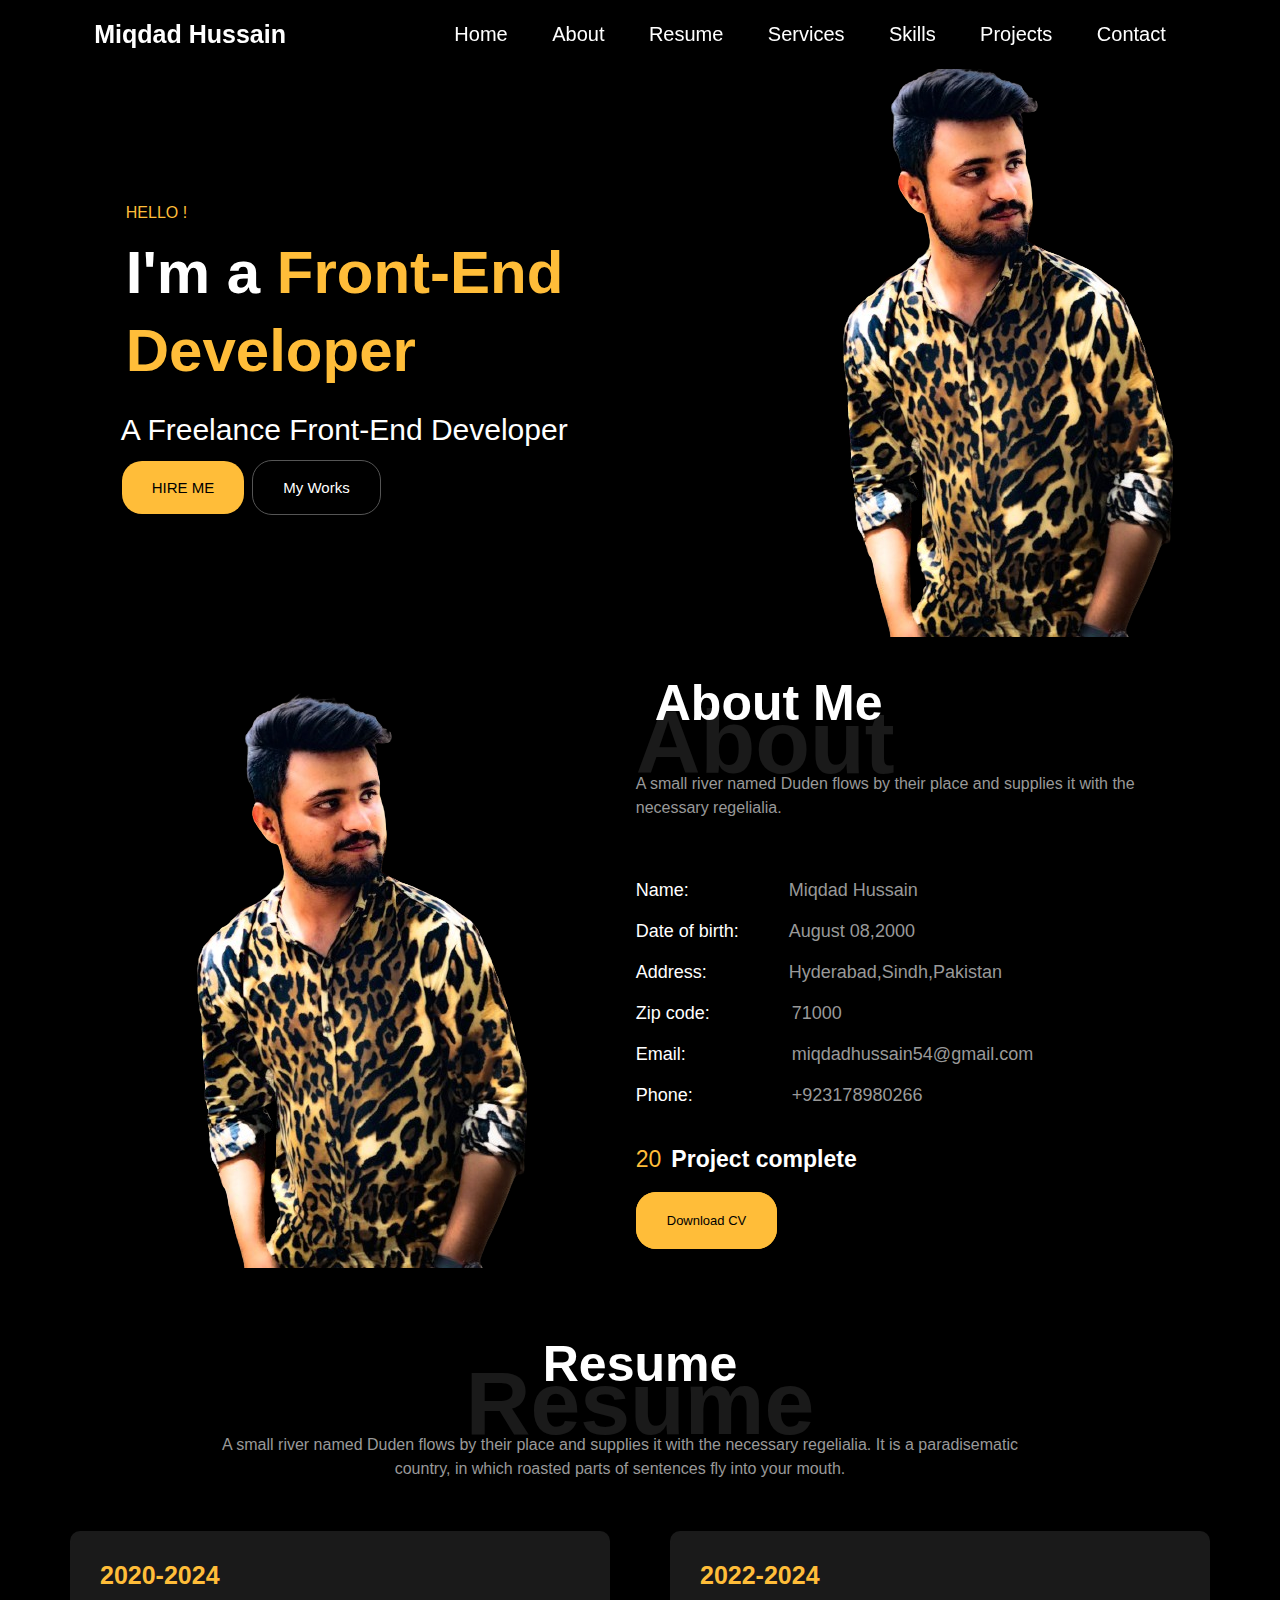
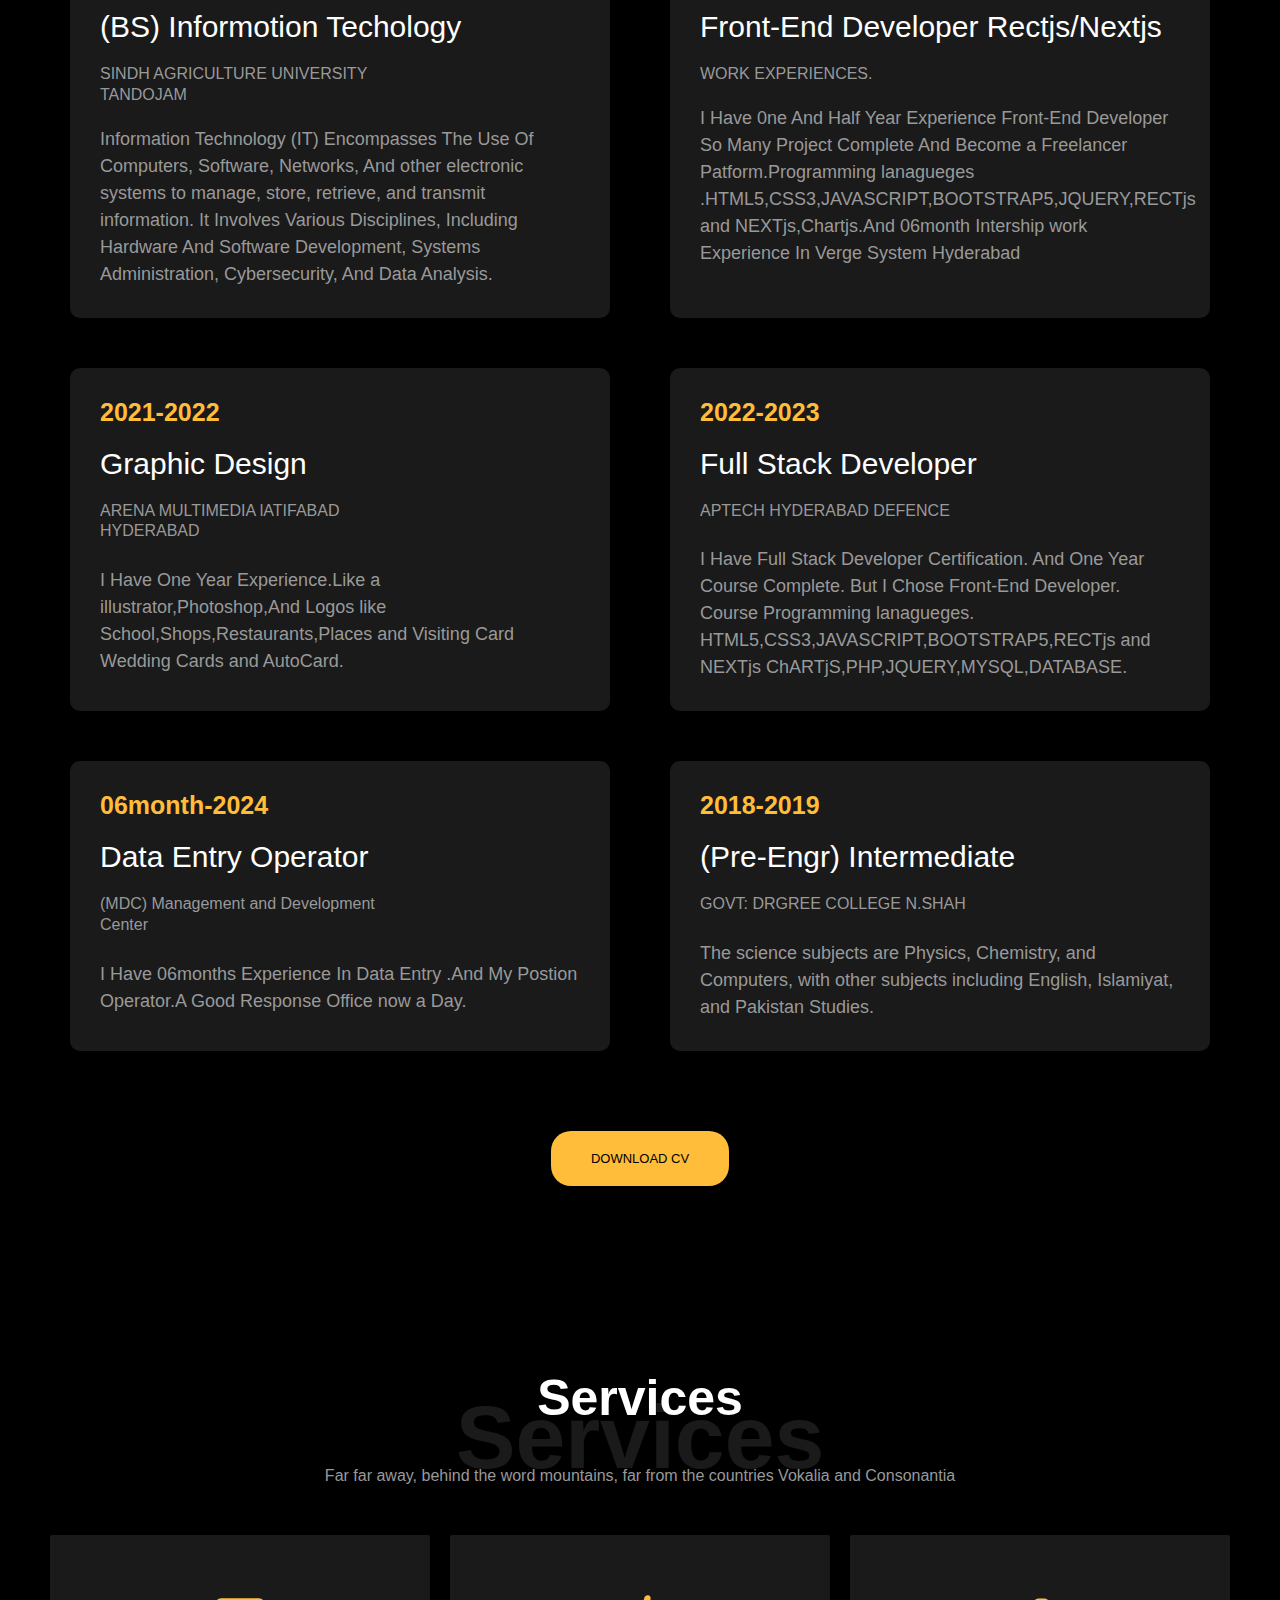
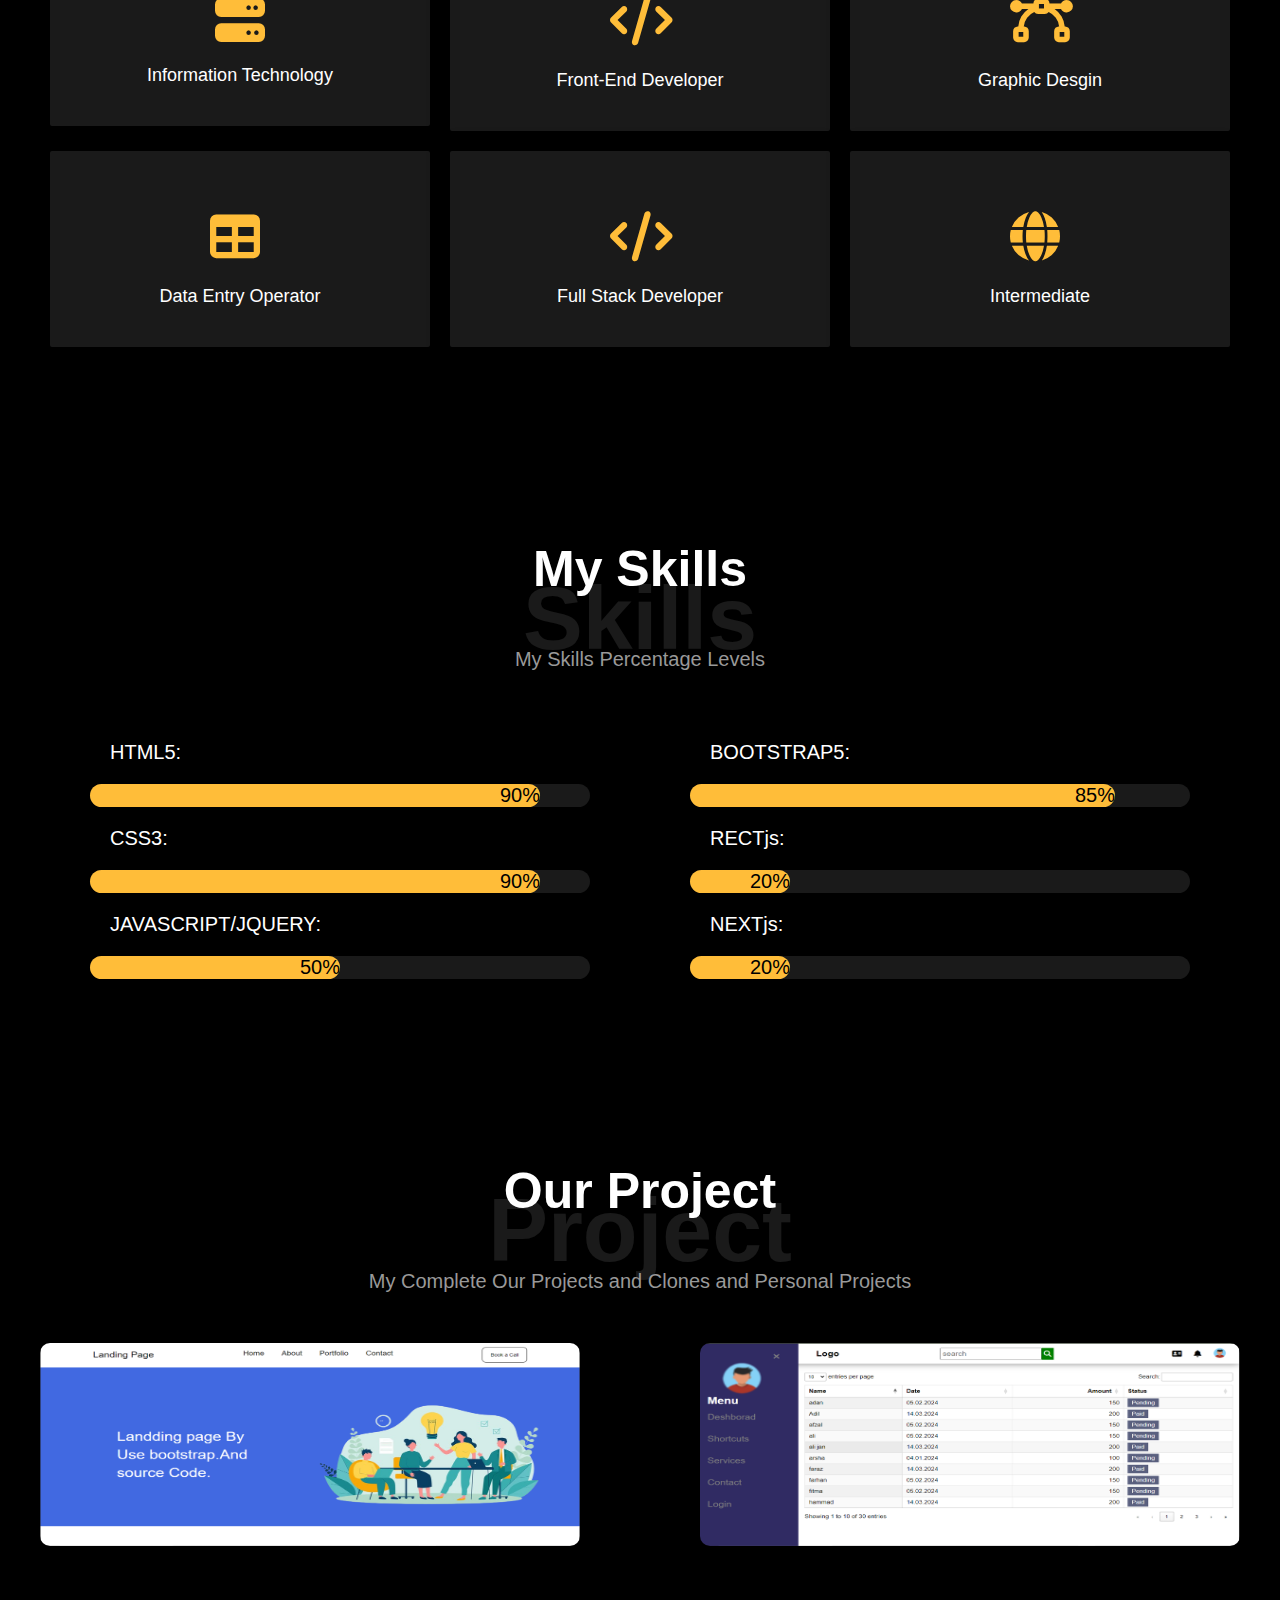
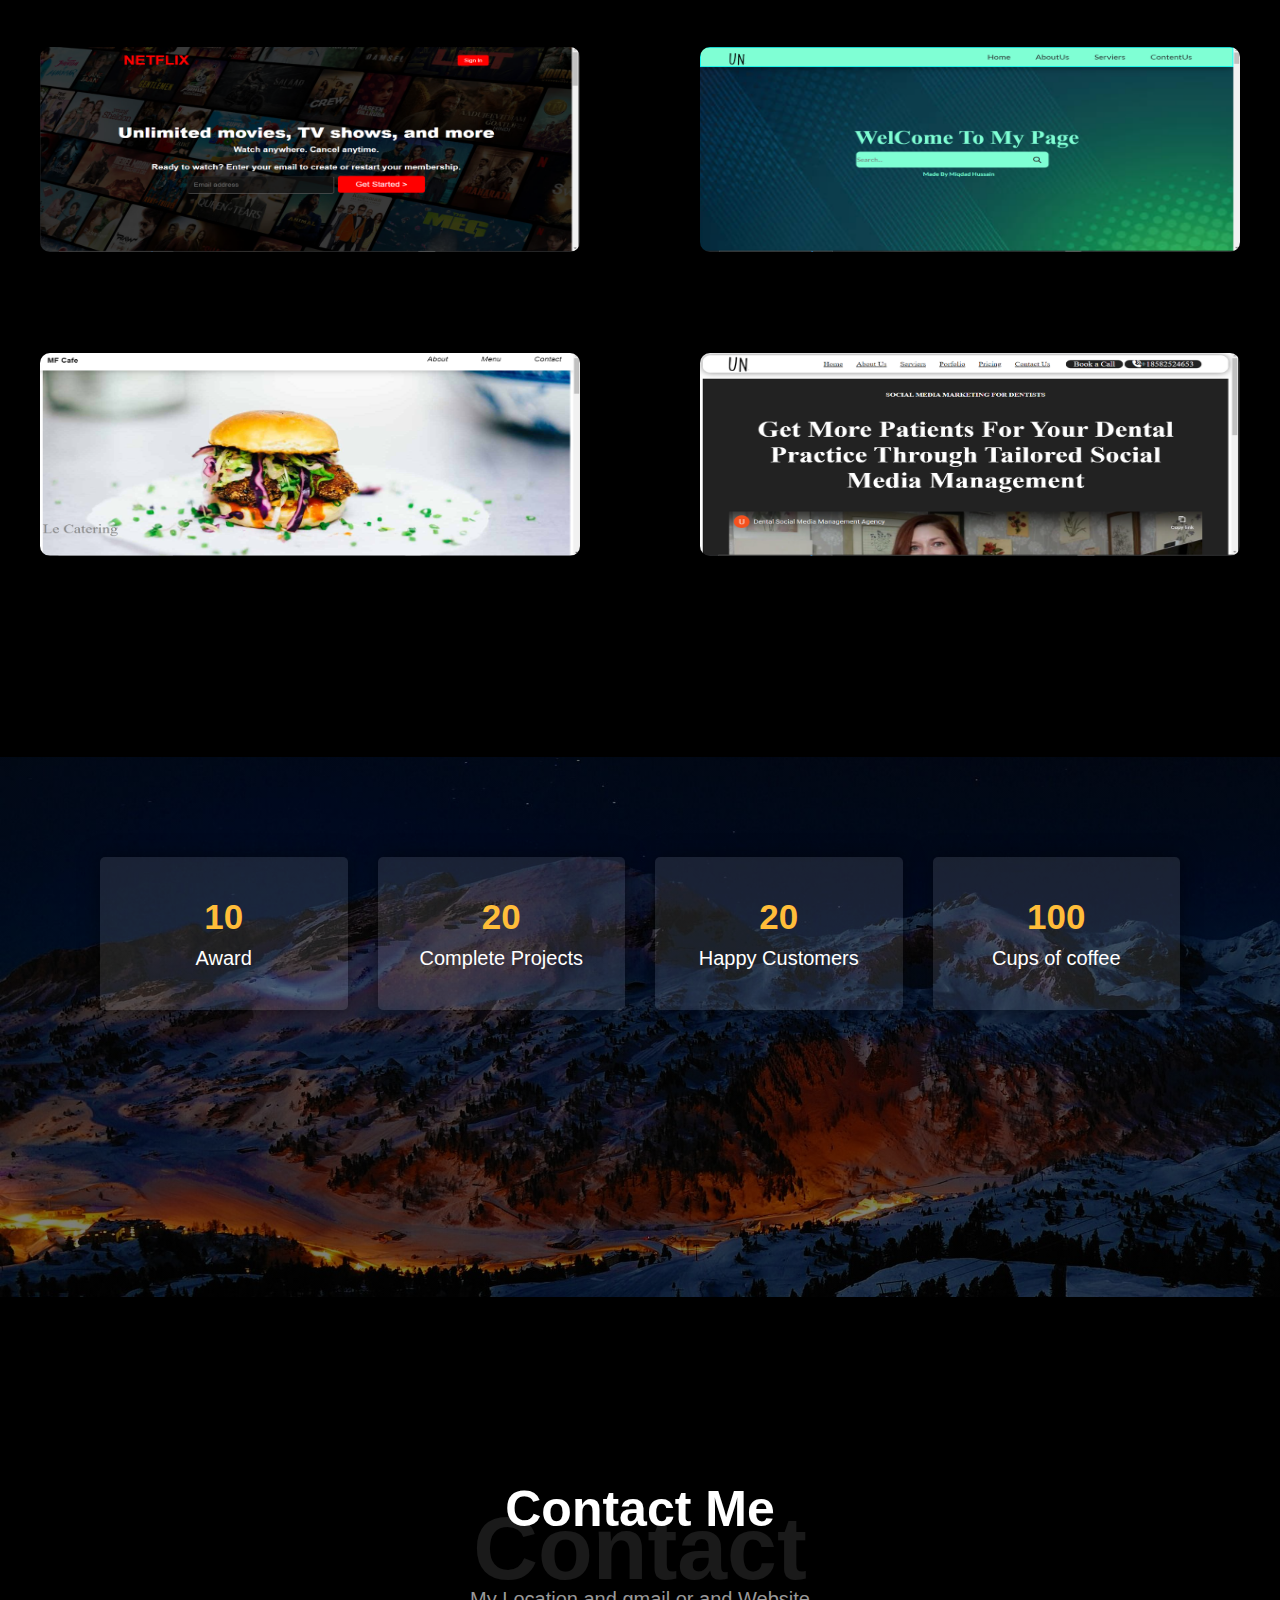
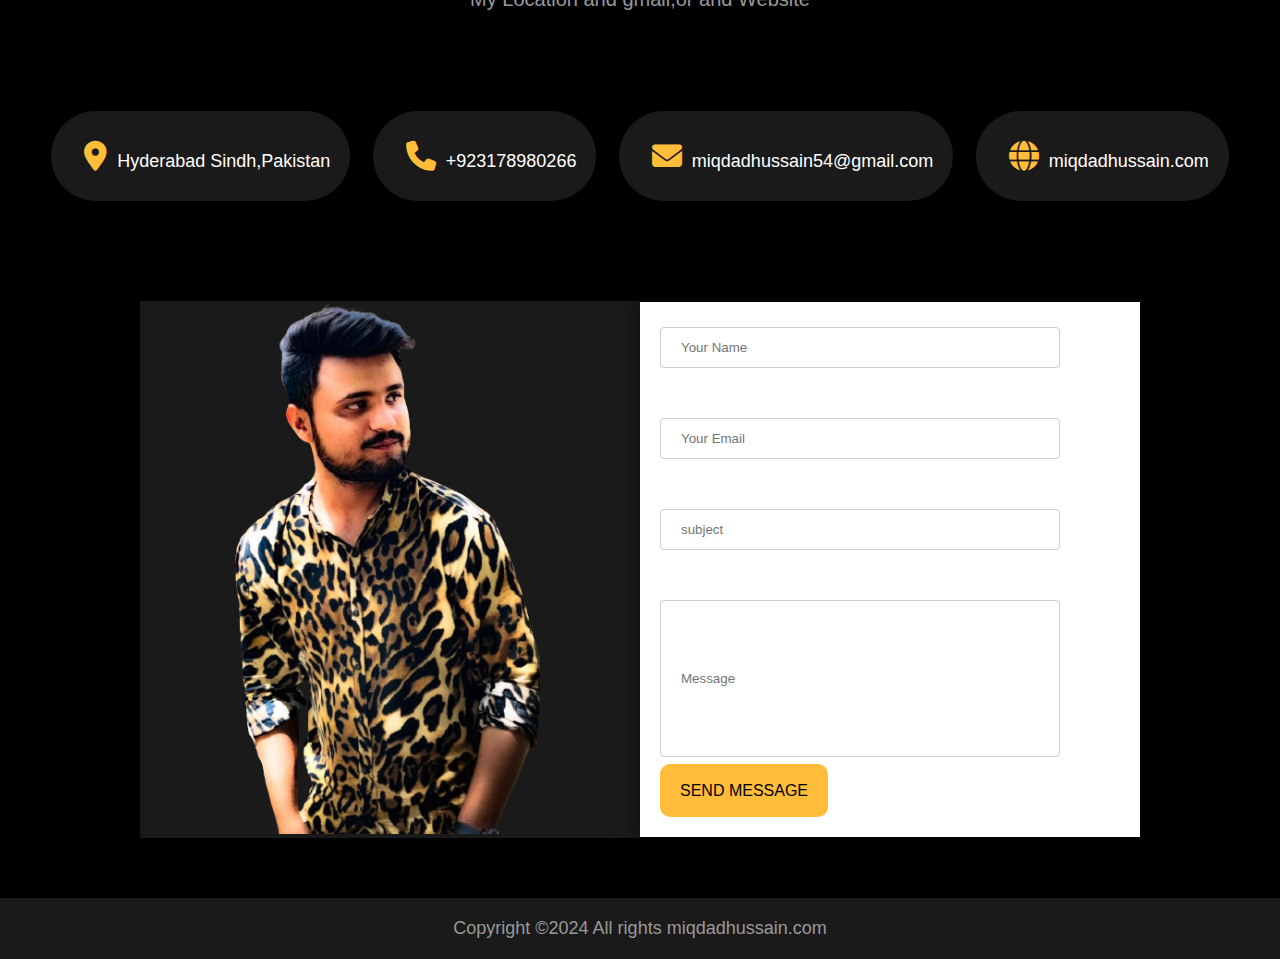
==== index.html @ 71ba3a06 "first commit" ====
<!DOCTYPE html>
<html lang="en">

<head>
    <meta charset="UTF-8">
    <meta name="viewport" content="width=device-width, initial-scale=1.0">
    <title>Portfolio</title>
    <link rel="stylesheet" href="./assets/css/style.css">
    <link rel="stylesheet" href="https://cdnjs.cloudflare.com/ajax/libs/font-awesome/6.6.0/css/all.min.css">
</head>

<body>
    <div class="wapper">
        <div class="header">
            <div class="container">
                <div class="main-navbar">
                    <div class="name-heading">
                        <a href="#homepage">Miqdad Hussain</a>
                    </div>
                    <div class="navbar">
                        <ul>
                            <a href="#Home">Home</a>
                            <a href="about.html">About</a>
                            <a href="#Resume">Resume</a>
                            <a href="#Services">Services</a>
                            <a href="#Skills">Skills</a>
                            <a href="#Projects">Projects</a>
                            <!-- <a href="#My Blog">My Blog</a> -->
                            <a href="#Contact">Contact</a>
                        </ul>
                    </div>
                </div>
                <div class="main-body">
                    <div class="body-text">
                        <h6>HELLO !</h6>
                        <div class="body-text-one">
                            <h6>I'm a
                                <span>Front-End Developer</span>
                            </h6>
                            <br>
                            <p>A Freelance Front-End Developer</p>
                        </div>
                        <div class="mini-main">
                            <div class="button-body">
                                <a href="#hire me">HIRE ME</a>
                            </div>
                            <div class="button-body-one">
                                <a href="#my works">My Works</a>
                            </div>
                        </div>
                    </div>
                    <div class="body-image">
                        <img src="./assets/image/IMG-20220510-WA0015-removebg-preview.png">
                    </div>
                </div>
            </div>
        </div>
        <div class="head-up">
            <div class="down">
                <div class="container">
                    <div class="main-down">
                        <div class="iamge-data">
                            <img src="./assets/image/IMG-20220510-WA0015-removebg-preview.png">
                        </div>
                        <div class="heading-down">
                            <h1>About</h1>
                            <h2 class="h2">About Me</h2>
                            <div class="paragh">
                                <p>A small river named Duden flows by their place and supplies it with the necessary
                                    regelialia.</p>
                            </div>
                            <div class="main-personal">
                                <div class="data1">
                                    <p>Name:</p>
                                </div>
                                <div class="text1">
                                    <p>Miqdad Hussain</p>
                                </div>
                            </div>
                            <div class="main-personal2">
                                <div class="data1">
                                    <p>Date of birth:</p>
                                </div>
                                <div class="text1">
                                    <p>August 08,2000</p>
                                </div>
                            </div>
                            <div class="main-personal3">
                                <div class="data1">
                                    <p>Address:</p>
                                </div>
                                <div class="text1">
                                    <p>Hyderabad,Sindh,Pakistan</p>
                                </div>
                            </div>
                            <div class="main-personal4">
                                <div class="data1">
                                    <p>Zip code:</p>
                                </div>
                                <div class="text1">
                                    <p>71000</p>
                                </div>
                            </div>
                            <div class="main-personal5">
                                <div class="data1">
                                    <p>Email:</p>
                                </div>
                                <div class="text1">
                                    <p>miqdadhussain54@gmail.com</p>
                                </div>
                            </div>
                            <div class="main-personal6">
                                <div class="data1">
                                    <p>Phone:</p>
                                </div>
                                <div class="text1">
                                    <p>+923178980266</p>
                                </div>
                            </div>
                            <div class="project-num">
                                <span data-number="20">20</span>
                                <h5>Project complete</h5>
                            </div>
                            <div class="button-cv">
                                <a href="mycv.html">Download CV</a>
                            </div>
                        </div>
                    </div>
                </div>
            </div>
        </div>
        <div class="resume">
            <div class="container">
                <div class="heading-resume">
                    <h1>Resume</h1>
                    <h2 class="hh2">Resume</h2>
                </div>
                <div class="paragh-resume">
                    <p>A small river named Duden flows by their place and supplies it with the necessary regelialia. It
                        is a paradisematic country, in which roasted parts of sentences fly into your mouth.</p>
                </div>
                <div class="main-resume">
                    <div class="card-resume">
                        <div class="card-heading">
                            <h3>2020-2024</h3>
                        </div>
                        <div class="card-text">
                            <h2>(BS) Informotion Techology</h2>
                        </div>
                        <div class="card-name">
                            <p>SINDH AGRICULTURE UNIVERSITY TANDOJAM</p>
                        </div>
                        <div class="card-paragh">
                            <p>Information Technology (IT) Encompasses The Use Of Computers, Software, Networks, And
                                other electronic systems to manage, store, retrieve, and transmit information. It
                                Involves Various Disciplines, Including Hardware And Software Development, Systems
                                Administration, Cybersecurity, And Data Analysis.</p>
                        </div>
                    </div>
                    <div class="card-resume">
                        <div class="card-heading-two">
                            <h3>2022-2024</h3>
                        </div>
                        <div class="card-text">
                            <h2>Front-End Developer Rectjs/Nextjs</h2>
                        </div>
                        <div class="card-name">
                            <p>WORK EXPERIENCES.</p>
                        </div>
                        <div class="card-paragh">
                            <p>I Have 0ne And Half Year Experience Front-End Developer So Many Project
                                Complete And Become a Freelancer Patform.Programming lanagueges
                                .HTML5,CSS3,JAVASCRIPT,BOOTSTRAP5,JQUERY,RECTjs
                                and NEXTjs,Chartjs.And 06month Intership work Experience In Verge System Hyderabad
                            </p>
                        </div>
                    </div>
                </div>
                <div class="main-resume-two">
                    <div class="card-resume-two">
                        <div class="card-heading-two">
                            <h3>2021-2022</h3>
                        </div>
                        <div class="card-text-two">
                            <h2>Graphic Design</h2>
                        </div>
                        <div class="card-name-two">
                            <p>ARENA MULTIMEDIA lATIFABAD HYDERABAD</p>
                        </div>
                        <div class="card-paragh-two">
                            <p>I Have One Year Experience.Like a illustrator,Photoshop,And
                                Logos like School,Shops,Restaurants,Places and Visiting Card
                                Wedding Cards and AutoCard. </p>
                        </div>
                    </div>
                    <div class="card-resume-two">
                        <div class="card-heading-two">
                            <h3>2022-2023</h3>
                        </div>
                        <div class="card-text-two">
                            <h2>Full Stack Developer</h2>
                        </div>
                        <div class="card-name-two">
                            <p>APTECH HYDERABAD DEFENCE</p>
                        </div>
                        <div class="card-paragh-two">
                            <p>I Have Full Stack Developer Certification. And One Year Course Complete.
                                But I Chose Front-End Developer. Course
                                Programming lanagueges.
                                HTML5,CSS3,JAVASCRIPT,BOOTSTRAP5,RECTjs
                                and NEXTjs ChARTjS,PHP,JQUERY,MYSQL,DATABASE.
                            </p>
                        </div>
                    </div>
                </div>
                <div class="main-resume-three">
                    <div class="card-resume-three">
                        <div class="card-heading-three">
                            <h3>06month-2024</h3>
                        </div>
                        <div class="card-text-three">
                            <h2>Data Entry Operator</h2>
                        </div>
                        <div class="card-name-three">
                            <p>(MDC) Management and Development Center</p>
                        </div>
                        <div class="card-paragh-three">
                            <p>I Have 06months Experience In Data Entry .And My Postion
                                Operator.A Good Response Office now a Day. </p>
                        </div>
                    </div>
                    <div class="card-resume-three">
                        <div class="card-heading-three">
                            <h3>2018-2019</h3>
                        </div>
                        <div class="card-text-three">
                            <h2>(Pre-Engr) Intermediate</h2>
                        </div>
                        <div class="card-name-three">
                            <p>GOVT: DRGREE COLLEGE N.SHAH</p>
                        </div>
                        <div class="card-paragh-three">
                            <p>The science subjects are Physics, Chemistry, and Computers, with other subjects
                                including English, Islamiyat, and Pakistan Studies.
                            </p>
                        </div>
                    </div>
                </div>
                <div class="button-resume">
                    <a href="mycv.html">DOWNLOAD CV</a>
                </div>
            </div>
        </div>
        <div class="Services">
            <div class="container">
                <div class="heading-services">
                    <h1>Services</h1>
                    <h2 class="ss2">Services</h2>
                </div>
                <div class="paragh-services">
                    <p>Far far away, behind the word mountains, far from the countries Vokalia and Consonantia</p>
                </div>
                <div class="main-services">
                    <div class="card-sevices">
                        <div class="card-heading-servicse">
                            <i class="fa-solid fa-server"></i>
                            <h4>Information Technology</h4>
                            <!-- <i class="fa-solid fa-window-minimize"></i> -->
                        </div>
                    </div>
                    <div class="card-services-two">
                        <div class="card-heading-services-two">
                            <i class="fa-solid fa-code"></i>
                            <h4>Front-End Developer</h4>
                        </div>
                    </div>
                    <div class="card-services-three">
                        <div class="card-heading-services-three">
                            <i class="fa-solid fa-bezier-curve"></i>
                            <h4>Graphic Desgin</h4>
                        </div>
                    </div>
                </div>
                <div class="main-services-two">
                    <div class="card-sevices-four">
                        <div class="card-heading-servicse-four">
                            <i class="fa-solid fa-table"></i>
                            <h4>Data Entry Operator </h4>
                            <!-- <i class="fa-solid fa-window-minimize"></i> -->
                        </div>
                    </div>
                    <div class="card-services-five">
                        <div class="card-heading-services-five">
                            <i class="fa-solid fa-code"></i>
                            <h4>Full Stack Developer</h4>
                        </div>
                    </div>
                    <div class="card-services-six">
                        <div class="card-heading-services-six">
                            <i class="fa-solid fa-globe"></i>
                            <h4>Intermediate</h4>
                        </div>
                    </div>
                </div>
            </div>
        </div>
        <div class="skills">
            <div class="container">
                <div class="heading-skills">
                    <h1>Skills</h1>
                    <h2 class="kk2">My Skills</h2>
                </div>
                <div class="paragh-skills">
                    <p>My Skills Percentage Levels </p>
                </div>
                <div class="main-skills">
                    <div class="level">
                        <p>HTML5:</p>
                        <div class="Percentage">
                            <div class="skill html">90%</div>
                        </div>
                        <p>CSS3:</p>
                        <div class="Percentage">
                            <div class="skill css3">90%</div>
                        </div>
                        <p>JAVASCRIPT/JQUERY:</p>
                        <div class="Percentage">
                            <div class="skill javascript">50%</div>
                        </div>
                    </div>
                    <div class="level-one">
                        <p>BOOTSTRAP5:</p>
                        <div class="Percentage">
                            <div class="skill bootstraps5">85%</div>
                        </div>
                        <p>RECTjs:</p>
                        <div class="Percentage">
                            <div class="skill rectjs">20%</div>
                        </div>
                        <p>NEXTjs:</p>
                        <div class="Percentage">
                            <div class="skill nextjs">20%</div>
                        </div>
                    </div>
                </div>
            </div>
        </div>
        <div class="our-project">
            <div class="container">
                <div class="heading-project">
                    <h1>Project</h1>
                    <h4 class="pp2">Our Project</h4>
                </div>
                <div class="paragh-project">
                    <p>My Complete Our Projects and Clones and Personal Projects</p>
                </div>
                <div class="main-project">
                    <div class="image-project">
                        <img src="./assets/image/Project1.PNG" alt="Avatar" class="image">
                        <div class="overlay">
                            <div class="text">Landing Page </div>
                        </div>
                    </div>
                    <div class="image-project">
                        <img src="./assets/image/project2.PNG" alt="Avatar" class="image">
                        <div class="overlay">
                            <div class="text">Business Dashboard</div>
                        </div>
                    </div>
                </div>
                <div class="main-project">
                    <div class="image-project">
                        <img src="./assets/image/project3.PNG" alt="Avatar" class="image">
                        <div class="overlay">
                            <div class="text">Netflix Clone</div>
                        </div>
                    </div>
                    <div class="image-project">
                        <img src="./assets/image/project4.PNG" alt="Avatar" class="image">
                        <div class="overlay">
                            <div class="text">Hospital Website</div>
                        </div>
                    </div>
                </div>
                <div class="main-project">
                    <div class="image-project">
                        <img src="./assets/image/project5.PNG" alt="Avatar" class="image">
                        <div class="overlay">
                            <div class="text">Restaurants Website</div>
                        </div>
                    </div>
                    <div class="image-project">
                        <img src="./assets/image/project6.PNG" alt="Avatar" class="image">
                        <div class="overlay">
                            <div class="text">Header Website</div>
                        </div>
                    </div>
                </div>
            </div>
            <div class="image-cover">
                <div class="main-card-project">
                    <div class="card-project-size">
                        <div class="heading-card-project">
                            <h2>10</h2>
                        </div>
                        <div class="text-card-project">
                            <p>Award</p>
                        </div>
                    </div>
                    <div class="card-project-size">
                        <div class="heading-card-project">
                            <h2>20</h2>
                        </div>
                        <div class="text-card-project">
                            <p>Complete Projects</p>
                        </div>
                    </div>
                    <div class="card-project-size">
                        <div class="heading-card-project">
                            <h2>20</h2>
                        </div>
                        <div class="text-card-project">
                            <p>Happy Customers</p>
                        </div>
                    </div>
                    <div class="card-project-size">
                        <div class="heading-card-project">
                            <h2>100</h2>
                        </div>
                        <div class="text-card-project">
                            <p>Cups of coffee</p>
                        </div>
                    </div>
                </div>
            </div>
        </div>
        <div class="contact">
            <div class="container">
                <div class="heading-contact">
                    <h1>Contact</h1>
                    <h4 class="cc2">Contact Me</h4>
                </div>
                <div class="paragh-contact">
                    <p>My Location and gmail,or and Website</p>
                </div>
                <div class="main-contact">
                    <div class="boll-contact">
                        <p><i class="fa-solid fa-location-dot"></i>Hyderabad Sindh,Pakistan</p>
                    </div>
                    <div class="boll-contact">
                        <p><i class="fa-solid fa-phone"></i>+923178980266</p>
                    </div>
                    <div class="boll-contact">
                        <p><i class="fa-solid fa-envelope"></i>miqdadhussain54@gmail.com</p>
                    </div>
                    <div class="boll-contact">
                        <p><i class="fa-solid fa-globe"></i>miqdadhussain.com</p>
                    </div>
                </div>
                <div class="main-message">
                    <div class="contact-message">
                        <div class="image-message">
                            <img src="./assets/image/IMG-20220510-WA0015-removebg-preview.png">
                        </div>
                    </div>
                    <div class="contact-massage-white">
                        <form>
                            <label for=""></label>
                            <input type="text" name="Your Name" placeholder="Your Name">
                            <label for=""></label>
                            <input type="text" name="Your Email" placeholder="Your Email">
                            <label for=""></label>
                            <input type="text" name="subject" placeholder="subject">
                            <label for=""></label>
                            <input type="message" name="Message" placeholder="Message">
                            <a href="#">SEND MESSAGE</a>
                        </form>
                    </div>
                </div>
            </div>
        </div>
        <div class="footer">
            <p>Copyright ©2024 All rights miqdadhussain.com</p>
        </div>
    </div>
    <script src="./assets/js/index.js"></script>
</body>
</html>
---- assets/css/style.css ----
*{
    padding: 0;
    margin: 0;
    font-family: "Poppins", Arial, sans-serif;
}
html {
    scroll-behavior: smooth;
  }
body{
    background: #000;
}
.container{
    max-width: 1200px;
    margin: 0 auto;
}
.header{
    box-shadow: 0 0 20px rgba(0, 0, 0, 0.5); 
}
.name-heading a{
   color: #fff;
   font-weight: 900;
   font-size: 25px;
   text-decoration: none;
}
.main-navbar{
    display: flex;
    justify-content: space-around;
    align-items: center;
    padding: 20px;
    position: fixed;
    left: 0;
    right: 0;
    box-shadow: 0 0 20px rgba(0, 0, 0, 0.5); 
    background: #000;
    z-index: 999;
}
.navbar a{
    color: #fff;
    font-size: 20px;
    padding: 20px;
    text-decoration: none;
    transition: ease-in-out 0.4s;
    font-weight: 400;
}
.navbar a:hover:not(.active) {
    background-color: #ffbd39;
}
.active {
    background-color: #fff;
}
.main-body{
    display: flex;
    justify-content: space-around;
    align-items: center;
    padding-top: 60px;
}
.body-text h6{
    color: #ffbd39;
    font-weight: 300;
    font-size: 16px;
    padding-left: 19px;
}
.body-text-one{
    width: 500px;
    line-height: 1.3;
    padding-top: 12px;
}
.body-text-one h6{
    color: #fff;
    font-weight: 800;
    font-size: 60px;
}
.body-text-one span{
    color: #ffbd39;
    font-weight: 800;
    font-size: 60px; 
}
.body-text-one p{
    color: #fff;
    font-size: 30px;
    font-weight: 200;
    padding-left: 14px;
}
.mini-main{
    display: flex;
    gap: 8px;
    padding-top: 30px;
    padding-left: 15px;
}
.button-body a{
    color: #000;
    padding: 18px 30px;
    background: #ffbd39;
    border-radius: 20px;
    text-decoration: none;
    font-size: 15px;
    font-weight: 200;
}
.button-body-one a{
    color: #fff;
    padding: 18px 30px;
    border-radius: 20px;
    text-decoration: none;
    border: 1px solid #555;
    font-size: 15px;
    font-weight: 200;
}
       /* About */

.main-down{
    display: flex;
    justify-content: space-around;
    align-items: flex-start;
    padding-top: 50px;
    padding-right: 50px;
}
.heading-down h1{
    color: rgba(255, 255, 255, 0.1);
    font-weight: 900;
    font-size: 7vw;
}
.h2{
    margin-top: -120px;
    color: #fff;
    font-size: 50px;
    font-weight: 700;
    padding-left: 19px;
}
.paragh p{
    padding-top: 40px;
    color: #999999;
    width: 500px;
    line-height: 1.5;
    padding-bottom: 40px;
}
.main-personal{
    display: flex;
    align-items: center;
    padding-top:  20px;
    gap: 100px;  
}
.main-personal2{
    display: flex;
    gap: 50px;
    padding-top: 20px;
}
.main-personal3{
    display: flex;
    gap: 82px;
    padding-top: 20px;
}
.main-personal4{
    display: flex;
    gap: 82px;
    padding-top: 20px;
}
.main-personal5{
    display: flex;
    gap: 106px;
    padding-top: 20px;
}
.main-personal6{
    display: flex;
    gap: 99px;
    padding-top: 20px;
}
.data1 p{
    color: #fff;
    font-size: 18px;
}
.text1 p{
    color: #999999;
    font-size: 18px;
}
.project-num{
    display: flex;
    align-items: center;
    font-size: 23px;
    padding-top: 40px;
    gap: 10px;
}
.project-num span{
    color: #ffbd39;
}
.project-num h5{
    color: #fff;
    font-size: 23px;
}
.button-cv{
    padding-top: 40px;
    font-size: 13px;
}
.button-cv a{
   text-decoration: none;
   padding: 20px 30px;
   background: #ffbd39;
    border: 1px solid #ffbd39;
    color: #000000;
    border-radius: 20px;
}
.image-data img{
    width: 406px;
}
@media only screen and (max-width: 1200px) {

}
     /* Resume */

.main-resume{
    display: flex;
    justify-content: space-around;
    padding-top: 50px;
}
.heading-resume h1{
    color: rgba(255, 255, 255, 0.1);
    font-weight: 900;
    font-size: 7vw;
    text-align: center;
    padding-top: 80px;
}
.hh2{
    color: #fff;
    text-align: center;
    font-size: 50px;
    font-weight: 700;
    margin-top: -120px;
}
.paragh-resume p{
    color: #999999;
    padding-top: 40px;
    text-align: center;
    width: 800px;
    line-height: 1.5;
    padding-left: 180px;
}
.card-resume{
    box-shadow:  0 0 20px rgba(0, 0, 0, 0.5);
    background: rgba(255, 255, 255, 0.1);
    border-radius: 10px;
    width: 480px;
   padding: 30px;
}
.card-heading h3{
    color: #ffbd39;
    font-size: 25px;
    font-weight: 900;
}
.card-text h2{
    color: #fff;
    padding-top: 20px;
    font-size: 30px;
    font-weight: 400;
}
.card-name p{
    color: #999999;
    padding-top: 20px;
    font-weight: 200;
    width: 300px;
    line-height: 1.3;
}
.card-paragh p{
    color: #999999;
    padding-top: 20px;
    line-height: 1.5;
    font-size: 18px;
}
        /* Card-Two */

.main-resume-two{
    display: flex;
    justify-content: space-around;
    padding-top: 50px;
}
.card-resume-two{
    box-shadow:  0 0 20px rgba(0, 0, 0, 0.5);
    background: rgba(255, 255, 255, 0.1);
    border-radius: 10px;
    width: 480px;
   padding: 30px;
}
.card-heading-two h3{
    color: #ffbd39;
    font-size: 25px;
    font-weight: 900;
}
.card-text-two h2{
    color: #fff;
    padding-top: 20px;
    font-size: 30px;
    font-weight: 400;
}
.card-name-two p{
    color: #999999;
    padding-top: 20px;
    font-weight: 200;
    width: 300px;
    line-height: 1.3;
}
.card-paragh-two p{
    color: #999999;
    padding-top: 25px;
    line-height: 1.5;
    font-size: 18px;
}

        /* card three */

.main-resume-three{
    display: flex;
    justify-content: space-around;
    padding-top: 50px;
}
.card-resume-three{
    box-shadow:  0 0 20px rgba(0, 0, 0, 0.5);
    background: rgba(255, 255, 255, 0.1);
    border-radius: 10px;
    width: 480px;
   padding: 30px;
}
.card-heading-three h3{
    color: #ffbd39;
    font-size: 25px;
    font-weight: 900;
}
.card-text-three h2{
    color: #fff;
    padding-top: 20px;
    font-size: 30px;
    font-weight: 400;
}
.card-name-three p{
    color: #999999;
    padding-top: 20px;
    font-weight: 200;
    width: 300px;
    line-height: 1.3;
}
.card-paragh-three p{
    color: #999999;
    padding-top: 25px;
    line-height: 1.5;
    font-size: 18px;
}
.button-resume{
   padding-top: 100px;
   text-align: center;
   font-size: 13px;
}
.button-resume a{
   text-decoration: none;
   border-radius: 20px;
   padding: 20px 40px;
   background: #ffbd39;
   color: #000;
}

       /* services */

.heading-services h1{
    color: rgba(255, 255, 255, 0.1);
    font-weight: 900;
    font-size: 7vw;
    text-align: center;
    padding-top: 220px;
}
.ss2{
    color: #fff;
    color: #fff;
    text-align: center;
    font-size: 50px;
    font-weight: 700;
    margin-top: -120px;
}
.paragh-services p{
    color: #999999;
    text-align: center;
    padding-top: 40px;
}
.main-services{
    display: flex;
    align-items: baseline;
    justify-content: space-around;
    transition: 3s ease-in;
}
.card-sevices{
    box-shadow:  0 0 20px rgba(0, 0, 0, 0.5);
    background: rgba(255, 255, 255, 0.1);
    border-radius: 2px;
    width: 300px;
    padding: 40px;
    margin-top: 50px;
}
.card-heading-servicse i{
     color: #ffbd39;
     font-size: 50px;
     padding-left: 125px;
     padding-top: 20px;
}
.card-heading-servicse h4{
    color: #fff;
    text-align: center;
    padding-top: 20px;
    font-size: 18px;
    font-weight: 200;
}
.main-services :hover{
    background: #ffbd39;
    color: #fff;
}
.card-heading-servicse-four .icon i :hover {
    color: #fff;
}
.card-heading-servicse h4 :hover{
    color: black;
}
.card-services-two{
    box-shadow: 0 0 20px rgba(0, 0, 0, 0.5);
    background: rgba(255, 255, 255, 0.1);
    border-radius: 2px;
    padding: 40px;
    width: 300px;
}
.card-heading-services-two i{
    color: #ffbd39;
    font-size: 50px;
    padding-left: 120px;
    padding-top: 20px;
}
.card-heading-services-two h4{
    color: #fff;
    padding-top: 25px;
    font-size: 18px;
    font-weight: 200;
    text-align: center;
}
.card-services-three{
    box-shadow: 0 0 20px rgba(0, 0, 0, 0.5);
    background: rgba(255, 255, 255, 0.1);
    border-radius: 2px;
    padding: 40px;
    width: 300px;
}
.card-heading-services-three i{
    color: #ffbd39;
    font-size: 50px;
    padding-left: 120px;
    padding-top: 20px;
}
.card-heading-services-three h4{
    color: #fff;
    padding-top: 25px;
    font-size: 18px;
    font-weight: 200;
    text-align: center;
}
      /* card-two */

.main-services-two{
    display: flex;
    align-items: baseline;
    justify-content: space-around;
    margin-top: 20px;
    transition: 3s ease-in;
}
.card-sevices-four{
    box-shadow: 0 0 20px rgba(0, 0, 0, 0.5);
    background: rgba(255, 255, 255, 0.1);
    border-radius: 2px;
    padding: 40px;
    width: 300px;
}
.card-heading-servicse-four i{
    color: #ffbd39;
    font-size: 50px;
    padding-left: 120px;
    padding-top: 20px;
}
.card-heading-servicse-four h4{
    color: #fff;
    padding-top: 25px;
    font-size: 18px;
    font-weight: 200;
   text-align: center;
}
.main-services-two :hover{
    background: #ffbd39;
    color: white;
}
.card-heading-servicse-four .icon i :hover {
    color: #fff;
}

.card-heading-servicse-four h4 :hover{
    color: black;
}
.card-services-five{
    box-shadow: 0 0 20px rgba(0, 0, 0, 0.5);
    background: rgba(255, 255, 255, 0.1);
    border-radius: 2px;
    padding: 40px;
    width: 300px;
}
.card-heading-services-five i{
    color: #ffbd39;
    font-size: 50px;
    padding-left: 120px;
    padding-top: 20px;
}
.card-heading-services-five h4{
    color: #fff;
    padding-top: 25px;
    font-size: 18px;
    font-weight: 200;
    text-align: center;
}
.card-services-six{
    box-shadow: 0 0 20px rgba(0, 0, 0, 0.5);
    background: rgba(255, 255, 255, 0.1);
    border-radius: 2px;
    padding: 40px;
    width: 300px;
}
.card-heading-services-six i{
    color: #ffbd39;
    font-size: 50px;
    padding-left: 120px;
    padding-top: 20px;
}
.card-heading-services-six h4{
    color: #fff;
    padding-top: 25px;
    font-size: 18px;
    font-weight: 200;
    text-align: center;
}
        /* My-skills */

.heading-skills h1{
    color: rgba(255, 255, 255, 0.1);
    font-weight: 900;
    font-size: 7vw;
    text-align: center;
    padding-top: 220px;
}
.kk2{
    color: #fff;
    text-align: center;
    font-size: 50px;
    font-weight: 700;
    margin-top: -130px;
}
.paragh-skills p{
    color: #999999;
    text-align: center;
    padding-top: 50px;
    font-size: 20px;
}
.main-skills{
    display: flex;
    justify-content: space-around;
    align-items: flex-end;
    padding-top: 50px;
}
.level p{ 
    font-size: 20px; 
    color: #fff;
    padding: 20px;
} 
.level-one p{
    font-size: 20px; 
    color: #fff;
    padding: 20px;
}
.Percentage{ 
    background-color: rgba(255, 255, 255, 0.1);
    width: 500px; 
    border-radius: 15px; 
} 
.skill{ 
    background-color: #ffbd39;
    color: #000; 
    text-align: right; 
    font-size: 20px; 
    border-radius: 15px; 
} 
.html{ 
    width: 90%; 
} 
.css3{ 
    width: 90%; 
} 
.javascript{
    width: 50%;
}
.bootstraps5{
    width: 85%;
}
.rectjs{
    width: 20%;
}
.nextjs{
    width: 20%;
}

    /* our-poject */

.heading-project h1{
    color: rgba(255, 255, 255, 0.1);
    font-size: 7vw;
    padding-top: 200px;
    text-align: center;
    font-weight: 900;
}
.pp2{
    color: #fff;
    font-size: 50px;
    text-align: center;
    margin-top: -120px;
}
.paragh-project p{
    color: #999999;
    text-align: center;
    font-size: 20px;
    padding-top: 50px;

}
.main-project{
    display: flex;
    justify-content: space-between;
    gap: 11px;
    margin-top: 50px;
}
.image-project {
    position: relative;
    width: 45%;
}  
.image {
    display: block;
    width: 100%;
    height: 80%;
    border-radius: 10px;
}  
.overlay {
    position: absolute;
    top: 0;
    bottom: 0;
    left: 0;
    right: 0;
    height:  80%;
    width: 100%;
    opacity: 0;
    transition: .5s ease;
    background-color: #ffbd39;
    border-radius: 10px;
}  
.image-project:hover .overlay {
    opacity: 1;
}  
.text {
    color: white;
    font-size: 25px;
    position: absolute;
    top: 50%;
    left: 50%;
    -webkit-transform: translate(-50%, -50%);
    -ms-transform: translate(-50%, -50%);
    transform: translate(-50%, -50%);
    text-align: center;
}
.main-card-project{
    display: flex;
    gap: 30px;
    padding: 100px;
}
.image-cover{
    background: linear-gradient(rgba(0,0,0,0.5), rgba(0,0,0,0.5)),  url(../image/cover.jpg);
    height: 60vh;
    background-position: center;
    background-repeat: no-repeat;
    background-size: cover;
    margin-top: 150px;
    
}
.card-project-size{
    box-shadow: 0 0 20px rgba(0, 0, 0, 0.5);
    background: rgba(255, 255, 255, 0.1);
    width: 200px;
    padding: 40px;    
    border-radius: 5px;

}
.heading-card-project h2{
    color: #ffbd39;
    text-align: center;
    font-size: 35px;
    font-weight: bold;
}
.text-card-project p{
    color: #fff;
    text-align: center;
    font-size: 20px;
    padding-top: 10px;
}
        /* contact */

.heading-contact h1{
    color: rgba(255, 255, 255, 0.1);
    font-size: 7vw;
    padding-top: 200px;
    text-align: center;
    font-weight: 900;  
}
.cc2{
    color: #fff;
    text-align: center;
    font-size: 50px;
    font-weight: 700;
    padding-top: 50px;
    margin-top: -170px;
}
.paragh-contact p{
    color: #999999;
    text-align: center;
    font-size: 20px;
    padding-top: 50px;
}
.main-contact{
    display: flex;
    justify-content: space-around;
    padding-top: 100px;
}
.boll-contact{
    box-shadow: 0 0 20px rgba(0, 0, 0, 0.5);
    background: rgba(255, 255, 255, 0.1);
    border-radius: 60px;
    height: 50px;
    padding: 20px;
}
.boll-contact h4{
    color: #fff;
    padding-top: 50px;
    font-size: 18px; 
}
.boll-contact i{
    color: #ffbd39;
    font-size: 30px;
    padding: 10px;
    padding-left: 13px; 
}
.boll-contact P{
    color: #fff;
    font-size: 18px;
}
.main-message{
    display: flex;
    align-items: center;
    margin-top: 100px;
}
.contact-message{
    box-shadow: 0 0 20px rgba(0, 0, 0, 0.5);
    background: rgba(255, 255, 255, 0.1);
    width: 500px;
    margin-left: 100px;
    
}
.contact-massage-white{
    box-shadow: 0 0 20px rgba(0, 0, 0, 0.5);
    background: white;
    width:  500px;
    height: 535px;

}
input[type=text], select {
    width: 80%;
    padding: 12px 20px;
    margin: 25px;
    margin-left: 20px;
    display: inline-block;
    border: 1px solid #ccc;
    border-radius: 4px;
    box-sizing: border-box;
    
}  
input[type=message] {
    width: 80%;
    padding: 70px 20px;
    margin: 25px;
    margin-left: 20px;
    display: inline-block;
    border: 1px solid #ccc;
    border-radius: 4px;
    box-sizing: border-box;
}  
input[type=submit]:hover {
    background-color: #45a049;
}
.image-message img{
    width: 400px;
}
form a{
   text-decoration: none;
   margin-left: 20px;
   padding: 18px 20px;
   background: #ffbd39;
   color: #000;
   border-radius: 10px;
}
.footer{
    background: rgba(255, 255, 255, 0.1);
}
.footer p{
    color: #999999;
    text-align: center;
    margin-top: 60px;
    font-size: 18px;
    padding: 20px;
}





















       /* myresume */
.myresume img{
    width: 500px;
    padding-left: 350px;    
}
.button{
    margin-top: 50px;
    text-align: center;
    margin-bottom: 50px;
}
.button a{
    text-decoration: none;
    text-align: center;
    padding: 15px 30px;
    color: #000;
    background: #ffbd39;
    border-radius: 10px;

}
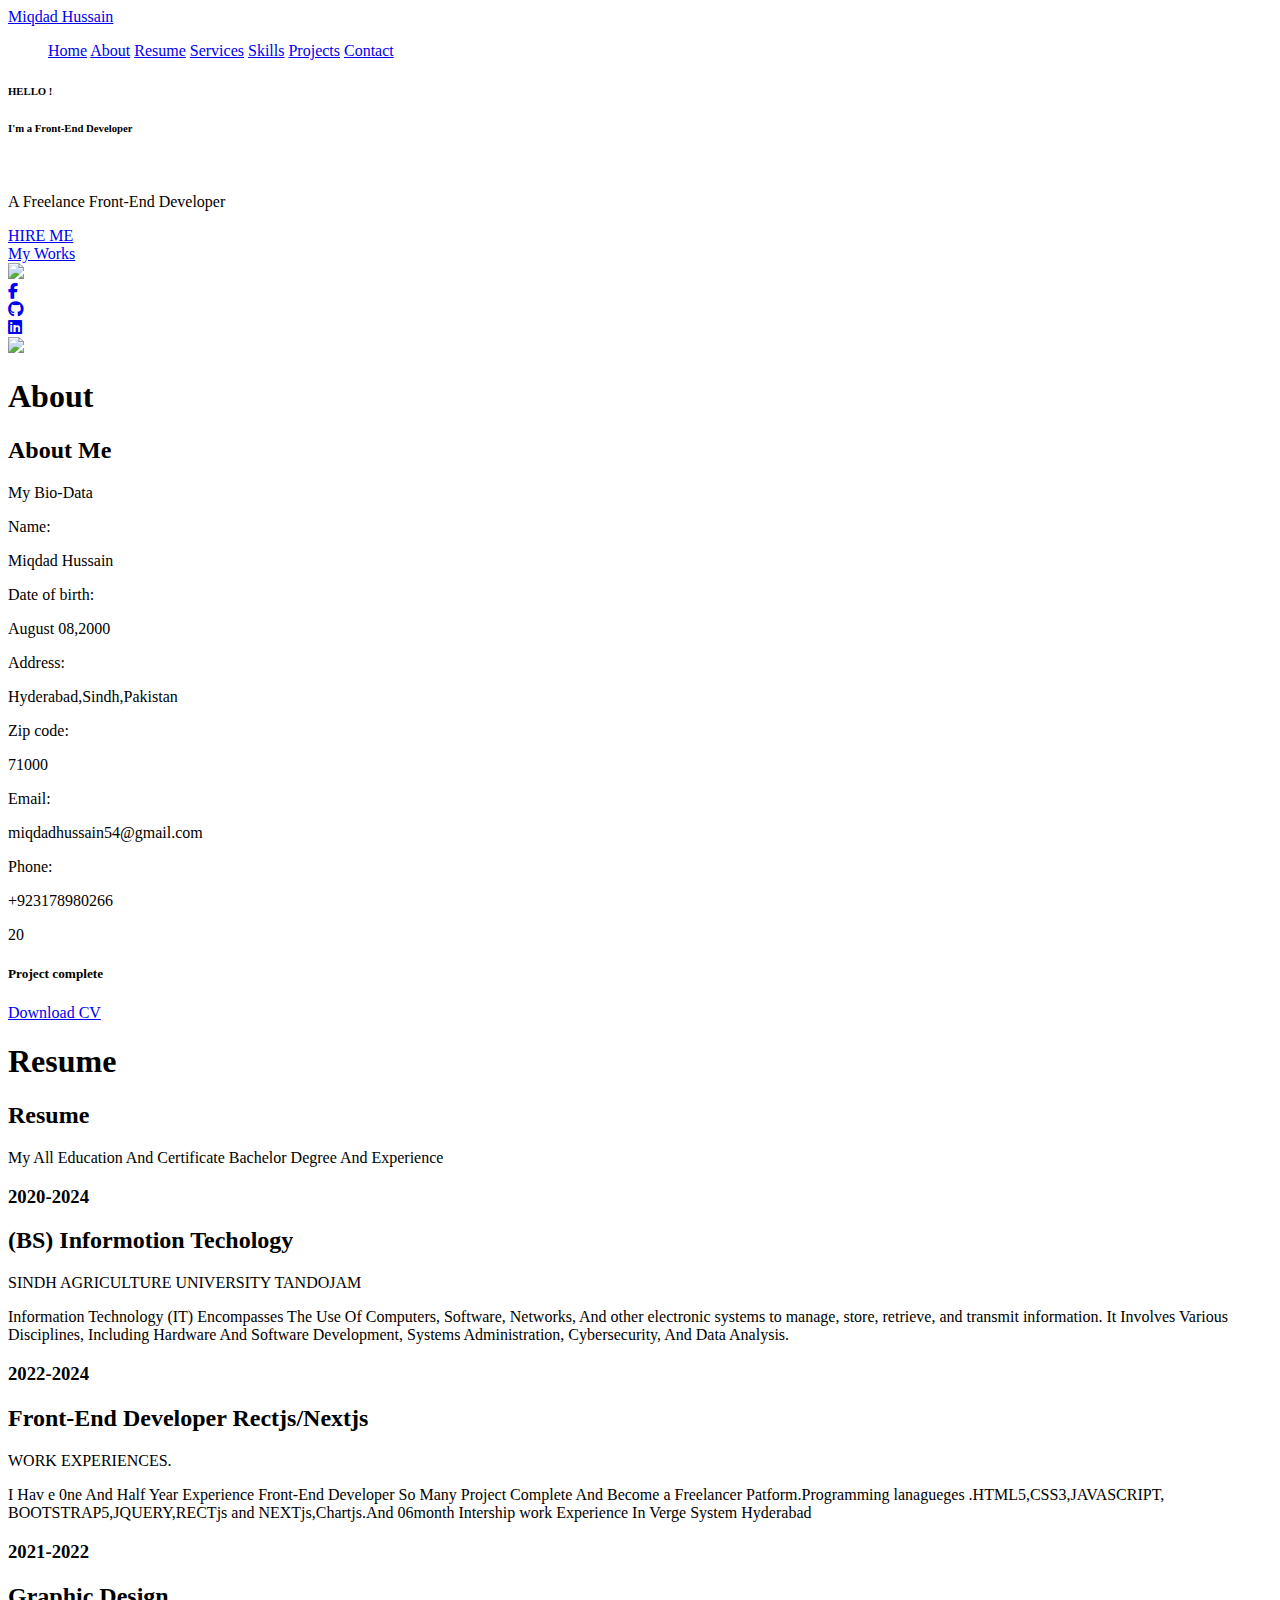
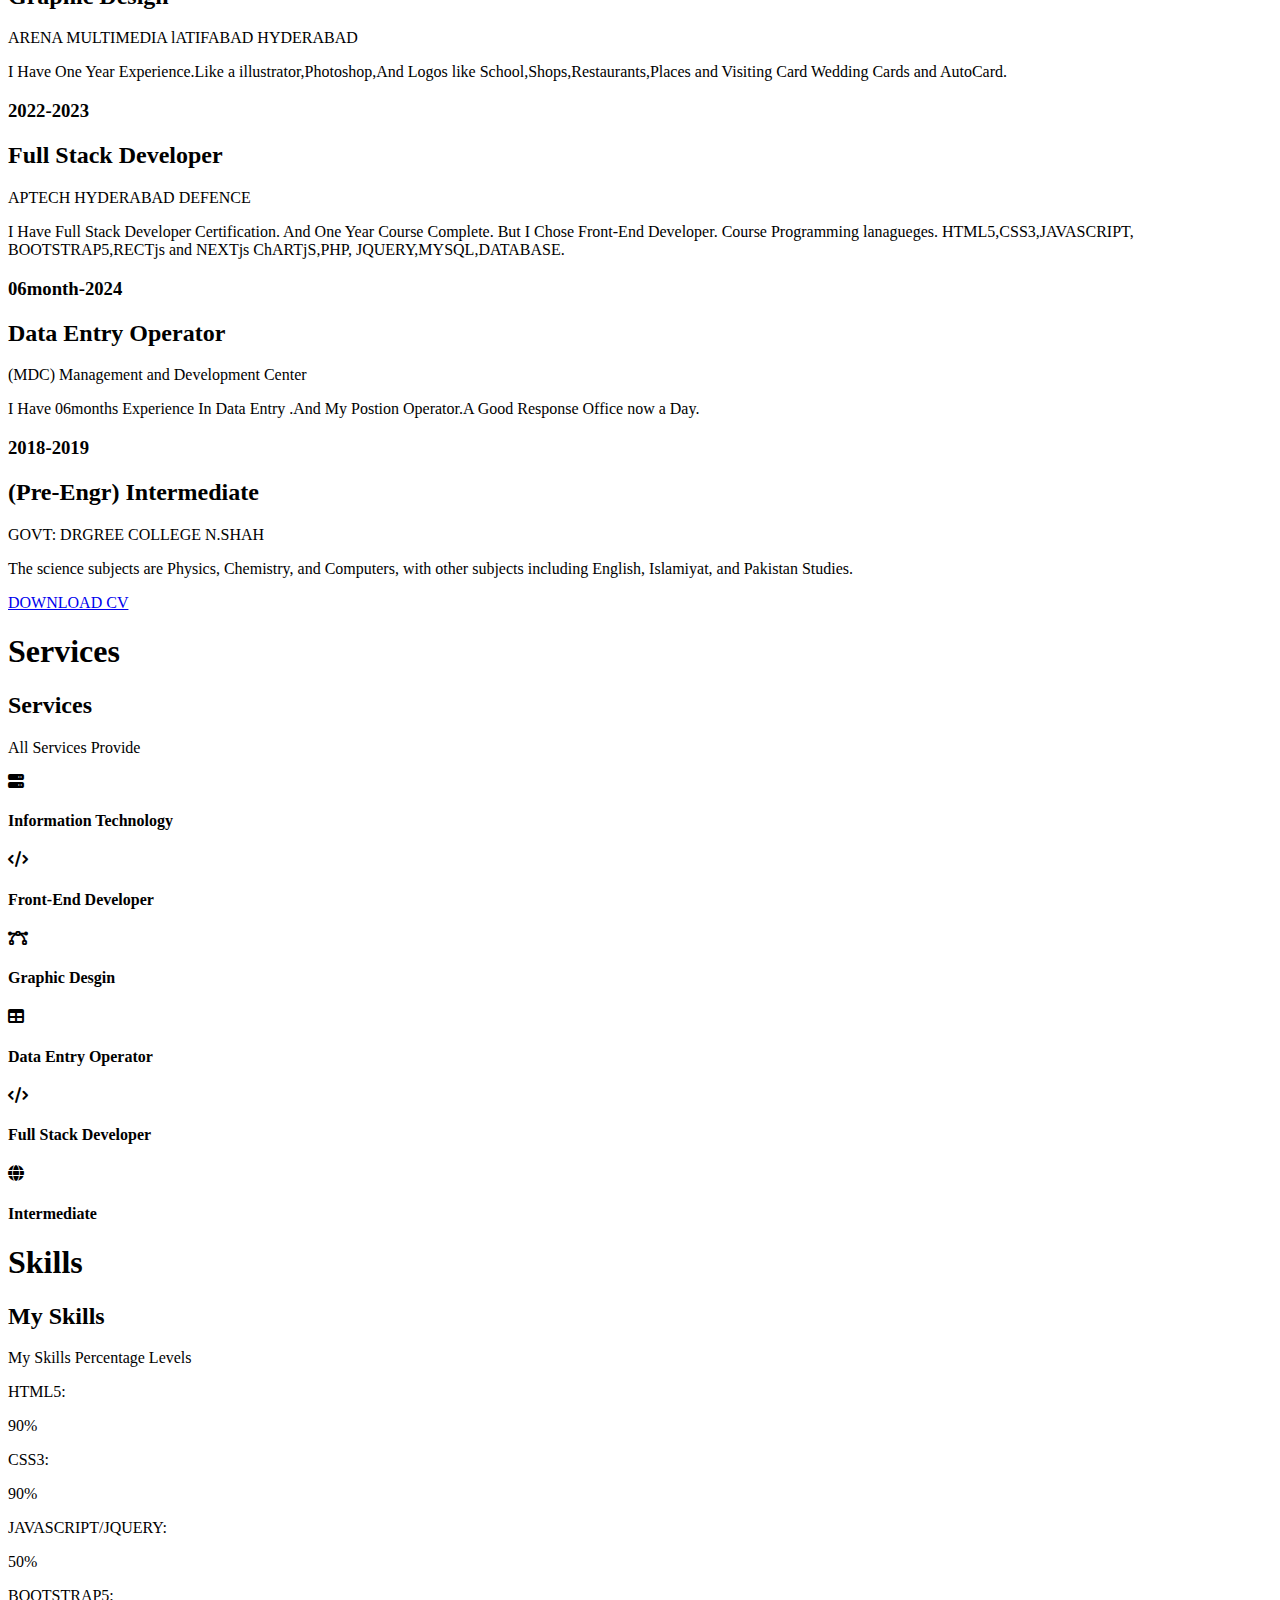
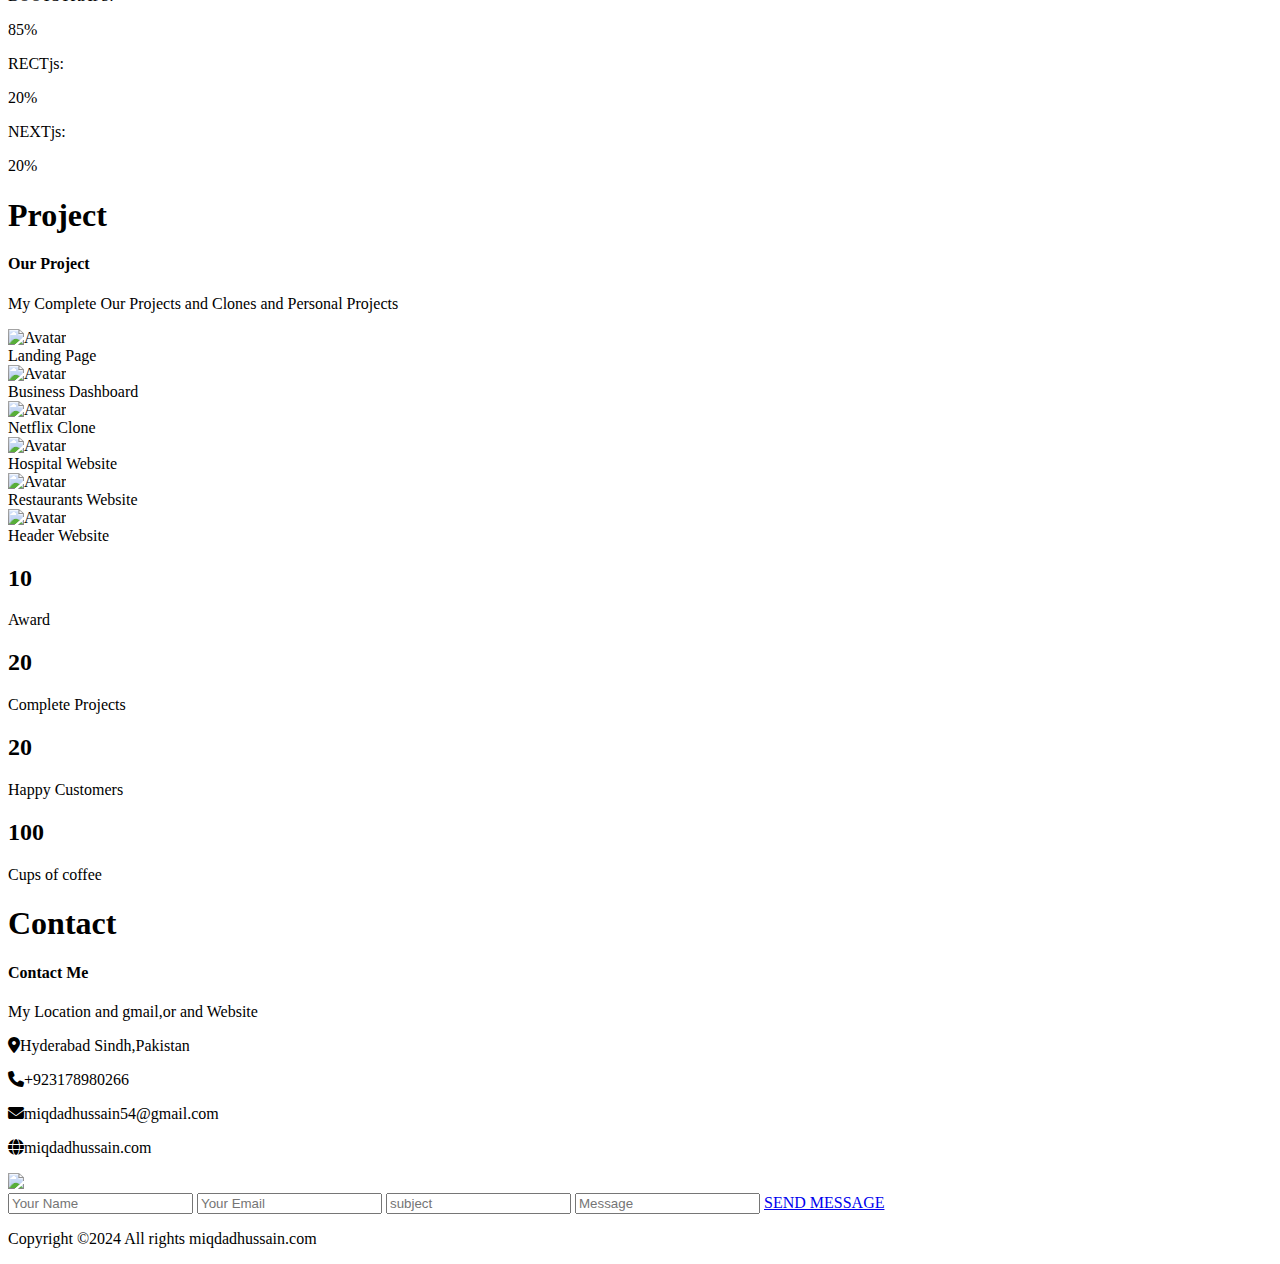
==== commit f9325527: "Add files via upload" ====
--- a/index.html
+++ b/index.html
@@ -1,488 +1,548 @@
-<!DOCTYPE html>
-<html lang="en">
-
-<head>
-    <meta charset="UTF-8">
-    <meta name="viewport" content="width=device-width, initial-scale=1.0">
-    <title>Portfolio</title>
-    <link rel="stylesheet" href="./assets/css/style.css">
-    <link rel="stylesheet" href="https://cdnjs.cloudflare.com/ajax/libs/font-awesome/6.6.0/css/all.min.css">
-</head>
-
-<body>
-    <div class="wapper">
-        <div class="header">
-            <div class="container">
-                <div class="main-navbar">
-                    <div class="name-heading">
-                        <a href="#homepage">Miqdad Hussain</a>
-                    </div>
-                    <div class="navbar">
-                        <ul>
-                            <a href="#Home">Home</a>
-                            <a href="about.html">About</a>
-                            <a href="#Resume">Resume</a>
-                            <a href="#Services">Services</a>
-                            <a href="#Skills">Skills</a>
-                            <a href="#Projects">Projects</a>
-                            <!-- <a href="#My Blog">My Blog</a> -->
-                            <a href="#Contact">Contact</a>
-                        </ul>
-                    </div>
-                </div>
-                <div class="main-body">
-                    <div class="body-text">
-                        <h6>HELLO !</h6>
-                        <div class="body-text-one">
-                            <h6>I'm a
-                                <span>Front-End Developer</span>
-                            </h6>
-                            <br>
-                            <p>A Freelance Front-End Developer</p>
-                        </div>
-                        <div class="mini-main">
-                            <div class="button-body">
-                                <a href="#hire me">HIRE ME</a>
-                            </div>
-                            <div class="button-body-one">
-                                <a href="#my works">My Works</a>
-                            </div>
-                        </div>
-                    </div>
-                    <div class="body-image">
-                        <img src="./assets/image/IMG-20220510-WA0015-removebg-preview.png">
-                    </div>
-                </div>
-            </div>
-        </div>
-        <div class="head-up">
-            <div class="down">
-                <div class="container">
-                    <div class="main-down">
-                        <div class="iamge-data">
-                            <img src="./assets/image/IMG-20220510-WA0015-removebg-preview.png">
-                        </div>
-                        <div class="heading-down">
-                            <h1>About</h1>
-                            <h2 class="h2">About Me</h2>
-                            <div class="paragh">
-                                <p>A small river named Duden flows by their place and supplies it with the necessary
-                                    regelialia.</p>
-                            </div>
-                            <div class="main-personal">
-                                <div class="data1">
-                                    <p>Name:</p>
-                                </div>
-                                <div class="text1">
-                                    <p>Miqdad Hussain</p>
-                                </div>
-                            </div>
-                            <div class="main-personal2">
-                                <div class="data1">
-                                    <p>Date of birth:</p>
-                                </div>
-                                <div class="text1">
-                                    <p>August 08,2000</p>
-                                </div>
-                            </div>
-                            <div class="main-personal3">
-                                <div class="data1">
-                                    <p>Address:</p>
-                                </div>
-                                <div class="text1">
-                                    <p>Hyderabad,Sindh,Pakistan</p>
-                                </div>
-                            </div>
-                            <div class="main-personal4">
-                                <div class="data1">
-                                    <p>Zip code:</p>
-                                </div>
-                                <div class="text1">
-                                    <p>71000</p>
-                                </div>
-                            </div>
-                            <div class="main-personal5">
-                                <div class="data1">
-                                    <p>Email:</p>
-                                </div>
-                                <div class="text1">
-                                    <p>miqdadhussain54@gmail.com</p>
-                                </div>
-                            </div>
-                            <div class="main-personal6">
-                                <div class="data1">
-                                    <p>Phone:</p>
-                                </div>
-                                <div class="text1">
-                                    <p>+923178980266</p>
-                                </div>
-                            </div>
-                            <div class="project-num">
-                                <span data-number="20">20</span>
-                                <h5>Project complete</h5>
-                            </div>
-                            <div class="button-cv">
-                                <a href="mycv.html">Download CV</a>
-                            </div>
-                        </div>
-                    </div>
-                </div>
-            </div>
-        </div>
-        <div class="resume">
-            <div class="container">
-                <div class="heading-resume">
-                    <h1>Resume</h1>
-                    <h2 class="hh2">Resume</h2>
-                </div>
-                <div class="paragh-resume">
-                    <p>A small river named Duden flows by their place and supplies it with the necessary regelialia. It
-                        is a paradisematic country, in which roasted parts of sentences fly into your mouth.</p>
-                </div>
-                <div class="main-resume">
-                    <div class="card-resume">
-                        <div class="card-heading">
-                            <h3>2020-2024</h3>
-                        </div>
-                        <div class="card-text">
-                            <h2>(BS) Informotion Techology</h2>
-                        </div>
-                        <div class="card-name">
-                            <p>SINDH AGRICULTURE UNIVERSITY TANDOJAM</p>
-                        </div>
-                        <div class="card-paragh">
-                            <p>Information Technology (IT) Encompasses The Use Of Computers, Software, Networks, And
-                                other electronic systems to manage, store, retrieve, and transmit information. It
-                                Involves Various Disciplines, Including Hardware And Software Development, Systems
-                                Administration, Cybersecurity, And Data Analysis.</p>
-                        </div>
-                    </div>
-                    <div class="card-resume">
-                        <div class="card-heading-two">
-                            <h3>2022-2024</h3>
-                        </div>
-                        <div class="card-text">
-                            <h2>Front-End Developer Rectjs/Nextjs</h2>
-                        </div>
-                        <div class="card-name">
-                            <p>WORK EXPERIENCES.</p>
-                        </div>
-                        <div class="card-paragh">
-                            <p>I Have 0ne And Half Year Experience Front-End Developer So Many Project
-                                Complete And Become a Freelancer Patform.Programming lanagueges
-                                .HTML5,CSS3,JAVASCRIPT,BOOTSTRAP5,JQUERY,RECTjs
-                                and NEXTjs,Chartjs.And 06month Intership work Experience In Verge System Hyderabad
-                            </p>
-                        </div>
-                    </div>
-                </div>
-                <div class="main-resume-two">
-                    <div class="card-resume-two">
-                        <div class="card-heading-two">
-                            <h3>2021-2022</h3>
-                        </div>
-                        <div class="card-text-two">
-                            <h2>Graphic Design</h2>
-                        </div>
-                        <div class="card-name-two">
-                            <p>ARENA MULTIMEDIA lATIFABAD HYDERABAD</p>
-                        </div>
-                        <div class="card-paragh-two">
-                            <p>I Have One Year Experience.Like a illustrator,Photoshop,And
-                                Logos like School,Shops,Restaurants,Places and Visiting Card
-                                Wedding Cards and AutoCard. </p>
-                        </div>
-                    </div>
-                    <div class="card-resume-two">
-                        <div class="card-heading-two">
-                            <h3>2022-2023</h3>
-                        </div>
-                        <div class="card-text-two">
-                            <h2>Full Stack Developer</h2>
-                        </div>
-                        <div class="card-name-two">
-                            <p>APTECH HYDERABAD DEFENCE</p>
-                        </div>
-                        <div class="card-paragh-two">
-                            <p>I Have Full Stack Developer Certification. And One Year Course Complete.
-                                But I Chose Front-End Developer. Course
-                                Programming lanagueges.
-                                HTML5,CSS3,JAVASCRIPT,BOOTSTRAP5,RECTjs
-                                and NEXTjs ChARTjS,PHP,JQUERY,MYSQL,DATABASE.
-                            </p>
-                        </div>
-                    </div>
-                </div>
-                <div class="main-resume-three">
-                    <div class="card-resume-three">
-                        <div class="card-heading-three">
-                            <h3>06month-2024</h3>
-                        </div>
-                        <div class="card-text-three">
-                            <h2>Data Entry Operator</h2>
-                        </div>
-                        <div class="card-name-three">
-                            <p>(MDC) Management and Development Center</p>
-                        </div>
-                        <div class="card-paragh-three">
-                            <p>I Have 06months Experience In Data Entry .And My Postion
-                                Operator.A Good Response Office now a Day. </p>
-                        </div>
-                    </div>
-                    <div class="card-resume-three">
-                        <div class="card-heading-three">
-                            <h3>2018-2019</h3>
-                        </div>
-                        <div class="card-text-three">
-                            <h2>(Pre-Engr) Intermediate</h2>
-                        </div>
-                        <div class="card-name-three">
-                            <p>GOVT: DRGREE COLLEGE N.SHAH</p>
-                        </div>
-                        <div class="card-paragh-three">
-                            <p>The science subjects are Physics, Chemistry, and Computers, with other subjects
-                                including English, Islamiyat, and Pakistan Studies.
-                            </p>
-                        </div>
-                    </div>
-                </div>
-                <div class="button-resume">
-                    <a href="mycv.html">DOWNLOAD CV</a>
-                </div>
-            </div>
-        </div>
-        <div class="Services">
-            <div class="container">
-                <div class="heading-services">
-                    <h1>Services</h1>
-                    <h2 class="ss2">Services</h2>
-                </div>
-                <div class="paragh-services">
-                    <p>Far far away, behind the word mountains, far from the countries Vokalia and Consonantia</p>
-                </div>
-                <div class="main-services">
-                    <div class="card-sevices">
-                        <div class="card-heading-servicse">
-                            <i class="fa-solid fa-server"></i>
-                            <h4>Information Technology</h4>
-                            <!-- <i class="fa-solid fa-window-minimize"></i> -->
-                        </div>
-                    </div>
-                    <div class="card-services-two">
-                        <div class="card-heading-services-two">
-                            <i class="fa-solid fa-code"></i>
-                            <h4>Front-End Developer</h4>
-                        </div>
-                    </div>
-                    <div class="card-services-three">
-                        <div class="card-heading-services-three">
-                            <i class="fa-solid fa-bezier-curve"></i>
-                            <h4>Graphic Desgin</h4>
-                        </div>
-                    </div>
-                </div>
-                <div class="main-services-two">
-                    <div class="card-sevices-four">
-                        <div class="card-heading-servicse-four">
-                            <i class="fa-solid fa-table"></i>
-                            <h4>Data Entry Operator </h4>
-                            <!-- <i class="fa-solid fa-window-minimize"></i> -->
-                        </div>
-                    </div>
-                    <div class="card-services-five">
-                        <div class="card-heading-services-five">
-                            <i class="fa-solid fa-code"></i>
-                            <h4>Full Stack Developer</h4>
-                        </div>
-                    </div>
-                    <div class="card-services-six">
-                        <div class="card-heading-services-six">
-                            <i class="fa-solid fa-globe"></i>
-                            <h4>Intermediate</h4>
-                        </div>
-                    </div>
-                </div>
-            </div>
-        </div>
-        <div class="skills">
-            <div class="container">
-                <div class="heading-skills">
-                    <h1>Skills</h1>
-                    <h2 class="kk2">My Skills</h2>
-                </div>
-                <div class="paragh-skills">
-                    <p>My Skills Percentage Levels </p>
-                </div>
-                <div class="main-skills">
-                    <div class="level">
-                        <p>HTML5:</p>
-                        <div class="Percentage">
-                            <div class="skill html">90%</div>
-                        </div>
-                        <p>CSS3:</p>
-                        <div class="Percentage">
-                            <div class="skill css3">90%</div>
-                        </div>
-                        <p>JAVASCRIPT/JQUERY:</p>
-                        <div class="Percentage">
-                            <div class="skill javascript">50%</div>
-                        </div>
-                    </div>
-                    <div class="level-one">
-                        <p>BOOTSTRAP5:</p>
-                        <div class="Percentage">
-                            <div class="skill bootstraps5">85%</div>
-                        </div>
-                        <p>RECTjs:</p>
-                        <div class="Percentage">
-                            <div class="skill rectjs">20%</div>
-                        </div>
-                        <p>NEXTjs:</p>
-                        <div class="Percentage">
-                            <div class="skill nextjs">20%</div>
-                        </div>
-                    </div>
-                </div>
-            </div>
-        </div>
-        <div class="our-project">
-            <div class="container">
-                <div class="heading-project">
-                    <h1>Project</h1>
-                    <h4 class="pp2">Our Project</h4>
-                </div>
-                <div class="paragh-project">
-                    <p>My Complete Our Projects and Clones and Personal Projects</p>
-                </div>
-                <div class="main-project">
-                    <div class="image-project">
-                        <img src="./assets/image/Project1.PNG" alt="Avatar" class="image">
-                        <div class="overlay">
-                            <div class="text">Landing Page </div>
-                        </div>
-                    </div>
-                    <div class="image-project">
-                        <img src="./assets/image/project2.PNG" alt="Avatar" class="image">
-                        <div class="overlay">
-                            <div class="text">Business Dashboard</div>
-                        </div>
-                    </div>
-                </div>
-                <div class="main-project">
-                    <div class="image-project">
-                        <img src="./assets/image/project3.PNG" alt="Avatar" class="image">
-                        <div class="overlay">
-                            <div class="text">Netflix Clone</div>
-                        </div>
-                    </div>
-                    <div class="image-project">
-                        <img src="./assets/image/project4.PNG" alt="Avatar" class="image">
-                        <div class="overlay">
-                            <div class="text">Hospital Website</div>
-                        </div>
-                    </div>
-                </div>
-                <div class="main-project">
-                    <div class="image-project">
-                        <img src="./assets/image/project5.PNG" alt="Avatar" class="image">
-                        <div class="overlay">
-                            <div class="text">Restaurants Website</div>
-                        </div>
-                    </div>
-                    <div class="image-project">
-                        <img src="./assets/image/project6.PNG" alt="Avatar" class="image">
-                        <div class="overlay">
-                            <div class="text">Header Website</div>
-                        </div>
-                    </div>
-                </div>
-            </div>
-            <div class="image-cover">
-                <div class="main-card-project">
-                    <div class="card-project-size">
-                        <div class="heading-card-project">
-                            <h2>10</h2>
-                        </div>
-                        <div class="text-card-project">
-                            <p>Award</p>
-                        </div>
-                    </div>
-                    <div class="card-project-size">
-                        <div class="heading-card-project">
-                            <h2>20</h2>
-                        </div>
-                        <div class="text-card-project">
-                            <p>Complete Projects</p>
-                        </div>
-                    </div>
-                    <div class="card-project-size">
-                        <div class="heading-card-project">
-                            <h2>20</h2>
-                        </div>
-                        <div class="text-card-project">
-                            <p>Happy Customers</p>
-                        </div>
-                    </div>
-                    <div class="card-project-size">
-                        <div class="heading-card-project">
-                            <h2>100</h2>
-                        </div>
-                        <div class="text-card-project">
-                            <p>Cups of coffee</p>
-                        </div>
-                    </div>
-                </div>
-            </div>
-        </div>
-        <div class="contact">
-            <div class="container">
-                <div class="heading-contact">
-                    <h1>Contact</h1>
-                    <h4 class="cc2">Contact Me</h4>
-                </div>
-                <div class="paragh-contact">
-                    <p>My Location and gmail,or and Website</p>
-                </div>
-                <div class="main-contact">
-                    <div class="boll-contact">
-                        <p><i class="fa-solid fa-location-dot"></i>Hyderabad Sindh,Pakistan</p>
-                    </div>
-                    <div class="boll-contact">
-                        <p><i class="fa-solid fa-phone"></i>+923178980266</p>
-                    </div>
-                    <div class="boll-contact">
-                        <p><i class="fa-solid fa-envelope"></i>miqdadhussain54@gmail.com</p>
-                    </div>
-                    <div class="boll-contact">
-                        <p><i class="fa-solid fa-globe"></i>miqdadhussain.com</p>
-                    </div>
-                </div>
-                <div class="main-message">
-                    <div class="contact-message">
-                        <div class="image-message">
-                            <img src="./assets/image/IMG-20220510-WA0015-removebg-preview.png">
-                        </div>
-                    </div>
-                    <div class="contact-massage-white">
-                        <form>
-                            <label for=""></label>
-                            <input type="text" name="Your Name" placeholder="Your Name">
-                            <label for=""></label>
-                            <input type="text" name="Your Email" placeholder="Your Email">
-                            <label for=""></label>
-                            <input type="text" name="subject" placeholder="subject">
-                            <label for=""></label>
-                            <input type="message" name="Message" placeholder="Message">
-                            <a href="#">SEND MESSAGE</a>
-                        </form>
-                    </div>
-                </div>
-            </div>
-        </div>
-        <div class="footer">
-            <p>Copyright ©2024 All rights miqdadhussain.com</p>
-        </div>
-    </div>
-    <script src="./assets/js/index.js"></script>
-</body>
+<!DOCTYPE html>
+<html lang="en">
+
+<head>
+    <meta charset="UTF-8">
+    <meta name="viewport" content="width=device-width, initial-scale=1.0">
+    <title>Portfolio</title>
+    <link rel="stylesheet" href="./assets/css/style.css">
+    <link rel="stylesheet" href="https://cdnjs.cloudflare.com/ajax/libs/font-awesome/6.6.0/css/all.min.css">
+    <!-- <link rel="stylesheet" href="https://cdnjs.cloudflare.com/ajax/libs/slider-pro/1.6.2/css/slider-pro.min.css"> -->
+</head>
+
+<body>
+    <div class="wapper">
+        <div class="header" id="home">
+            <div class="container" id="">
+                <div class="main-navbar">
+                    <div class="name-heading">
+                        <a href="#">Miqdad Hussain</a>
+                    </div>
+                    <div class="navbar" id="myTopnav">
+                        <ul>
+
+                            <a href="#home">Home</a>
+                            <a href="#about">About</a>
+                            <a href="#resume">Resume</a>
+                            <a href="#Services">Services</a>
+                            <a href="#Skills">Skills</a>
+                            <a href="#project">Projects</a>
+                            <a href="#contact">Contact</a>
+                            <!-- <a href="javascript:void(0);" class="icon" onclick="myFunction()">
+                                    <i class="fa fa-bars"></i> -->
+                            </a>
+                        </ul>
+                    </div>
+                </div>
+                <div class="main-body">
+                    <div class="body-text">
+                        <h6>HELLO !</h6>
+                        <div class="body-text-one">
+                            <h6>I'm a
+                                <span>Front-End Developer</span>
+                            </h6>
+                            <br>
+                            <p>A Freelance Front-End Developer</p>
+                        </div>
+                        <div class="mini-main">
+                            <div class="button-body">
+                                <a href="hire.html">HIRE ME</a>
+                            </div>
+                            <div class="button-body-one">
+                                <a href="work.html">My Works</a>
+                            </div>
+                        </div>
+                    </div>
+                    <div class="image-back">
+                        <div class="body-image">
+                            <img src="./assets/image/IMG-20220510-WA0015-removebg-preview.png">
+                        </div>
+                    </div>
+                    <div class="main-facebook">
+                        <div class="facebook-border">
+                            <div class="facebook">
+                                <a href="https://www.facebook.com/miqdad.ali.399"><i
+                                        class="fa-brands fa-facebook-f"></i></a>
+                            </div>
+                        </div>
+                        <div class="github-border">
+                            <div class="github">
+                                <a href="https://github.com/miqdadhussain786"><i class="fa-brands fa-github"></i></a>
+                            </div>
+                        </div>
+                        <div class="linkedin-border">
+                            <div class="linkedin">
+                                <a href="https://www.linkedin.com/in/miqdad-hussain-1a3720246/"><i class="fa-brands fa-linkedin"></i></a>
+                            </div>
+                        </div>
+                    </div>
+                </div>
+            </div>
+        </div>
+        <div class="head-up" id="about">
+            <div class="down">
+                <div class="container">
+                    <div class="main-down">
+                        <div class="iamge-data">
+                            <img src="./assets/image/IMG-20220510-WA0015-removebg-preview.png">
+                        </div>
+                        <div class="heading-down">
+                            <h1>About</h1>
+                            <h2 class="h2">About Me</h2>
+                            <div class="paragh">
+                                <p>My Bio-Data
+                                </p>
+                            </div>
+                            <div class="main-personal">
+                                <div class="data1">
+                                    <p>Name:</p>
+                                </div>
+                                <div class="text1">
+                                    <p>Miqdad Hussain</p>
+                                </div>
+                            </div>
+                            <div class="main-personal2">
+                                <div class="data1">
+                                    <p>Date of birth:</p>
+                                </div>
+                                <div class="text1">
+                                    <p>August 08,2000</p>
+                                </div>
+                            </div>
+                            <div class="main-personal3">
+                                <div class="data1">
+                                    <p>Address:</p>
+                                </div>
+                                <div class="text1">
+                                    <p>Hyderabad,Sindh,Pakistan</p>
+                                </div>
+                            </div>
+                            <div class="main-personal4">
+                                <div class="data1">
+                                    <p>Zip code:</p>
+                                </div>
+                                <div class="text1">
+                                    <p>71000</p>
+                                </div>
+                            </div>
+                            <div class="main-personal5">
+                                <div class="data1">
+                                    <p>Email:</p>
+                                </div>
+                                <div class="text1">
+                                    <p>miqdadhussain54@gmail.com</p>
+                                </div>
+                            </div>
+                            <div class="main-personal6">
+                                <div class="data1">
+                                    <p>Phone:</p>
+                                </div>
+                                <div class="text1">
+                                    <p>+923178980266</p>
+                                </div>
+                            </div>
+                            <div class="project-num">
+                                <span data-number="20">20</span>
+                                <h5>Project complete</h5>
+                            </div>
+                            <div class="button-cv">
+                                <a href="./assets/image/MyResume.PNG.png" download>Download CV</a>
+                            </div>
+                        </div>
+                    </div>
+                </div>
+            </div>
+        </div>
+        <div class="resume" id="resume">
+            <div class="container">
+                <div class="heading-resume">
+                    <h1>Resume</h1>
+                    <h2 class="hh2">Resume</h2>
+                </div>
+                <div class="paragh-resume">
+                    <p>My All Education And Certificate Bachelor Degree And Experience</p>
+                </div>
+                <div class="main-resume">
+                    <div class="card-resume">
+                        <div class="card-heading">
+                            <h3>2020-2024</h3>
+                        </div>
+                        <div class="card-text">
+                            <h2>(BS) Informotion Techology</h2>
+                        </div>
+                        <div class="card-name">
+                            <p>SINDH AGRICULTURE UNIVERSITY TANDOJAM</p>
+                        </div>
+                        <div class="card-paragh">
+                            <p>Information Technology (IT) Encompasses The Use Of Computers, Software, Networks, And
+                                other electronic systems to manage, store, retrieve, and transmit information. It
+                                Involves Various Disciplines, Including Hardware And Software Development, Systems
+                                Administration, Cybersecurity, And Data Analysis.</p>
+                        </div>
+                    </div>
+                    <div class="card-resume">
+                        <div class="card-heading-two">
+                            <h3>2022-2024</h3>
+                        </div>
+                        <div class="card-text">
+                            <h2>Front-End Developer Rectjs/Nextjs</h2>
+                        </div>
+                        <div class="card-name">
+                            <p>WORK EXPERIENCES.</p>
+                        </div>
+                        <div class="card-paragh">
+                            <p>I Hav
+                                e 0ne And Half Year Experience Front-End Developer So Many Project
+                                Complete And Become a Freelancer Patform.Programming lanagueges
+                                .HTML5,CSS3,JAVASCRIPT,
+                                BOOTSTRAP5,JQUERY,RECTjs
+                                and NEXTjs,Chartjs.And 06month Intership
+                                work Experience In Verge System Hyderabad
+                            </p>
+                        </div>
+                    </div>
+                </div>
+                <div class="main-resume-two">
+                    <div class="card-resume-two">
+                        <div class="card-heading-two">
+                            <h3>2021-2022</h3>
+                        </div>
+                        <div class="card-text-two">
+                            <h2>Graphic Design</h2>
+                        </div>
+                        <div class="card-name-two">
+                            <p>ARENA MULTIMEDIA lATIFABAD HYDERABAD</p>
+                        </div>
+                        <div class="card-paragh-two">
+                            <p>I Have One Year Experience.Like a illustrator,Photoshop,And
+                                Logos like School,Shops,Restaurants,Places and Visiting Card
+                                Wedding Cards and AutoCard. </p>
+                        </div>
+                    </div>
+                    <div class="card-resume-two">
+                        <div class="card-heading-two">
+                            <h3>2022-2023</h3>
+                        </div>
+                        <div class="card-text-two">
+                            <h2>Full Stack Developer</h2>
+                        </div>
+                        <div class="card-name-two">
+                            <p>APTECH HYDERABAD DEFENCE</p>
+                        </div>
+                        <div class="card-paragh-two">
+                            <p>I Have Full Stack Developer Certification.
+                                And One Year Course Complete.
+                                But
+                                I Chose Front-End Developer. Course
+                                Programming lanagueges.
+                                HTML5,CSS3,JAVASCRIPT,
+                                BOOTSTRAP5,RECTjs
+                                and NEXTjs ChARTjS,PHP,
+                                JQUERY,MYSQL,DATABASE.
+                            </p>
+                        </div>
+                    </div>
+                </div>
+                <div class="main-resume-three">
+                    <div class="card-resume-three">
+                        <div class="card-heading-three">
+                            <h3>06month-2024</h3>
+                        </div>
+                        <div class="card-text-three">
+                            <h2>Data Entry Operator</h2>
+                        </div>
+                        <div class="card-name-three">
+                            <p>(MDC) Management and Development Center</p>
+                        </div>
+                        <div class="card-paragh-three">
+                            <p>I Have 06months Experience In Data Entry .And My Postion
+                                Operator.A Good Response Office now a Day. </p>
+                        </div>
+                    </div>
+                    <div class="card-resume-three">
+                        <div class="card-heading-three">
+                            <h3>2018-2019</h3>
+                        </div>
+                        <div class="card-text-three">
+                            <h2>(Pre-Engr) Intermediate</h2>
+                        </div>
+                        <div class="card-name-three">
+                            <p>GOVT: DRGREE COLLEGE N.SHAH</p>
+                        </div>
+                        <div class="card-paragh-three">
+                            <p>The science subjects are Physics, Chemistry, and Computers, with other subjects
+                                including English, Islamiyat, and Pakistan Studies.
+                            </p>
+                        </div>
+                    </div>
+                </div>
+                <div class="button-resume">
+                    <a href="./assets/image/MyResume.PNG.png" download>DOWNLOAD CV</a>
+                </div>
+            </div>
+        </div>
+        <div class="Services" id="Services">
+            <div class="container">
+                <div class="heading-services">
+                    <h1>Services</h1>
+                    <h2 class="ss2">Services</h2>
+                </div>
+                <div class="paragh-services">
+                    <p>All Services Provide </p>
+                </div>
+                <div class="main-services">
+                    <div class="card-sevices">
+                        <div class="card-heading-servicse">
+                            <i class="fa-solid fa-server"></i>
+                            <h4>Information Technology</h4>
+                            <!-- <i class="fa-solid fa-window-minimize"></i> -->
+                        </div>
+                    </div>
+                    <div class="card-services-two">
+                        <div class="card-heading-services-two">
+                            <i class="fa-solid fa-code"></i>
+                            <h4>Front-End Developer</h4>
+                        </div>
+                    </div>
+                    <div class="card-services-three">
+                        <div class="card-heading-services-three">
+                            <i class="fa-solid fa-bezier-curve"></i>
+                            <h4>Graphic Desgin</h4>
+                        </div>
+                    </div>
+                </div>
+                <div class="main-services-two">
+                    <div class="card-sevices-four">
+                        <div class="card-heading-servicse-four">
+                            <i class="fa-solid fa-table"></i>
+                            <h4>Data Entry Operator </h4>
+                            <!-- <i class="fa-solid fa-window-minimize"></i> -->
+                        </div>
+                    </div>
+                    <div class="card-services-five">
+                        <div class="card-heading-services-five">
+                            <i class="fa-solid fa-code"></i>
+                            <h4>Full Stack Developer</h4>
+                        </div>
+                    </div>
+                    <div class="card-services-six">
+                        <div class="card-heading-services-six">
+                            <i class="fa-solid fa-globe"></i>
+                            <h4>Intermediate</h4>
+                        </div>
+                    </div>
+                </div>
+            </div>
+        </div>
+        <div class="skills" id="Skills">
+            <div class="container">
+                <div class="heading-skills">
+                    <h1>Skills</h1>
+                    <h2 class="kk2">My Skills</h2>
+                </div>
+                <div class="paragh-skills">
+                    <p>My Skills Percentage Levels </p>
+                </div>
+                <div class="main-skills">
+                    <div class="level">
+                        <p>HTML5:</p>
+                        <div class="Percentage">
+                            <div class="skill html">90%</div>
+                        </div>
+                        <p>CSS3:</p>
+                        <div class="Percentage">
+                            <div class="skill css3">90%</div>
+                        </div>
+                        <p>JAVASCRIPT/JQUERY:</p>
+                        <div class="Percentage">
+                            <div class="skill javascript">50%</div>
+
+                        </div>
+                    </div>
+                    <div class="level-one">
+                        <p>BOOTSTRAP5:</p>
+                        <div class="Percentage">
+                            <div class="skill bootstraps5">85%</div>
+                        </div>
+                        <p>RECTjs:</p>
+                        <div class="Percentage">
+                            <div class="skill rectjs">20%</div>
+                        </div>
+                        <p>NEXTjs:</p>
+                        <div class="Percentage">
+                            <div class="skill nextjs">20%</div>
+                        </div>
+                    </div>
+                </div>
+            </div>
+        </div>
+        <div class="our-project" id="project">
+            <div class="container">
+                <div class="heading-project">
+                    <h1>Project</h1>
+                    <h4 class="pp2">Our Project</h4>
+                </div>
+                <div class="paragh-project">
+                    <p>My Complete Our Projects and Clones and Personal Projects</p>
+                </div>
+                <div class="main-project">
+                    <div class="image-project">
+                        <img src="./assets/image/Project1.PNG" alt="Avatar" class="image">
+                        <div class="overlay">
+                            <div class="text">Landing Page </div>
+                        </div>
+                    </div>
+                    <div class="image-project">
+                        <img src="./assets/image/project2.PNG" alt="Avatar" class="image">
+                        <div class="overlay">
+                            <div class="text">Business Dashboard</div>
+                        </div>
+                    </div>
+                </div>
+                <div class="main-project">
+                    <div class="image-project">
+                        <img src="./assets/image/project3.PNG" alt="Avatar" class="image">
+                        <div class="overlay">
+                            <div class="text">Netflix Clone</div>
+                        </div>
+                    </div>
+                    <div class="image-project">
+                        <img src="./assets/image/project4.PNG" alt="Avatar" class="image">
+                        <div class="overlay">
+                            <div class="text">Hospital Website</div>
+                        </div>
+                    </div>
+                </div>
+                <div class="main-project">
+                    <div class="image-project">
+                        <img src="./assets/image/project5.PNG" alt="Avatar" class="image">
+                        <div class="overlay">
+                            <div class="text">Restaurants Website</div>
+                        </div>
+                    </div>
+                    <div class="image-project">
+                        <img src="./assets/image/project6.PNG" alt="Avatar" class="image">
+                        <div class="overlay">
+                            <div class="text">Header Website</div>
+                        </div>
+                    </div>
+                </div>
+            </div>
+            <div class="image-cover">
+                <div class="main-card-project">
+                    <div class="card-project-size">
+                        <div class="heading-card-project">
+                            <h2>10</h2>
+                        </div>
+                        <div class="text-card-project">
+                            <p>Award</p>
+                        </div>
+                    </div>
+                    <div class="card-project-size">
+                        <div class="heading-card-project">
+                            <h2>20</h2>
+                        </div>
+                        <div class="text-card-project">
+                            <p>Complete Projects</p>
+                        </div>
+                    </div>
+                    <div class="card-project-size">
+                        <div class="heading-card-project">
+                            <h2>20</h2>
+                        </div>
+                        <div class="text-card-project">
+                            <p>Happy Customers</p>
+                        </div>
+                    </div>
+                    <div class="card-project-size">
+                        <div class="heading-card-project">
+                            <h2>100</h2>
+                        </div>
+                        <div class="text-card-project">
+                            <p>Cups of coffee</p>
+                        </div>
+                    </div>
+                </div>
+            </div>
+        </div>
+        <div class="contact" id="contact">
+            <div class="container">
+                <div class="heading-contact">
+                    <h1>Contact</h1>
+                    <h4 class="cc2">Contact Me</h4>
+                </div>
+                <div class="paragh-contact">
+                    <p>My Location and gmail,or and Website</p>
+                </div>
+                <div class="main-contact">
+                    <div class="boll-contact">
+                        <p><i class="fa-solid fa-location-dot"></i>Hyderabad Sindh,Pakistan</p>
+                    </div>
+                    <div class="boll-contact">
+                        <p><i class="fa-solid fa-phone"></i>+923178980266</p>
+                    </div>
+                    <div class="boll-contact">
+                        <p><i class="fa-solid fa-envelope"></i>miqdadhussain54@gmail.com</p>
+                    </div>
+                    <div class="boll-contact">
+                        <p><i class="fa-solid fa-globe"></i>miqdadhussain.com</p>
+                    </div>
+                </div>
+                <div class="main-message">
+                    <div class="contact-message">
+                        <div class="image-message">
+                            <img src="./assets/image/IMG-20220510-WA0015-removebg-preview.png">
+                        </div>
+                    </div>
+                    <div class="contact-massage-white">
+                        <form>
+                            <label for=""></label>
+                            <input type="text" name="Your Name" placeholder="Your Name">
+                            <label for=""></label>
+                            <input type="text" name="Your Email" placeholder="Your Email">
+                            <label for=""></label>
+                            <input type="text" name="subject" placeholder="subject">
+                            <label for=""></label>
+                            <input type="message" name="Message" placeholder="Message">
+                            <a href="#">SEND MESSAGE</a>
+                        </form>
+                    </div>
+                </div>
+            </div>
+        </div>
+        <div class="footer">
+            <p>Copyright ©2024 All rights miqdadhussain.com</p>
+        </div>
+        <div class="end-website"></div>
+    </div>
+
+    <script src="./assets/js/index.js"></script>
+    <script>
+        function myFunction() {
+            var x = document.getElementById("myTopnav");
+            if (x.className === "navbar") {
+                x.className += " responsive";
+            } else {
+                x.className = "navbar";
+            }
+        }
+
+
+
+
+        var mySwiper = new Swiper(".header", {
+    direction: "vertical",
+    loop: true,
+    pagination: ".end-website",
+    grabCursor: true,
+    speed: 1000,
+    paginationClickable: true,
+    parallax: true,
+    autoplay: false,
+    effect: "slide",
+    mousewheelControl: 1
+  });
+    </script>
+</body>
+
 </html>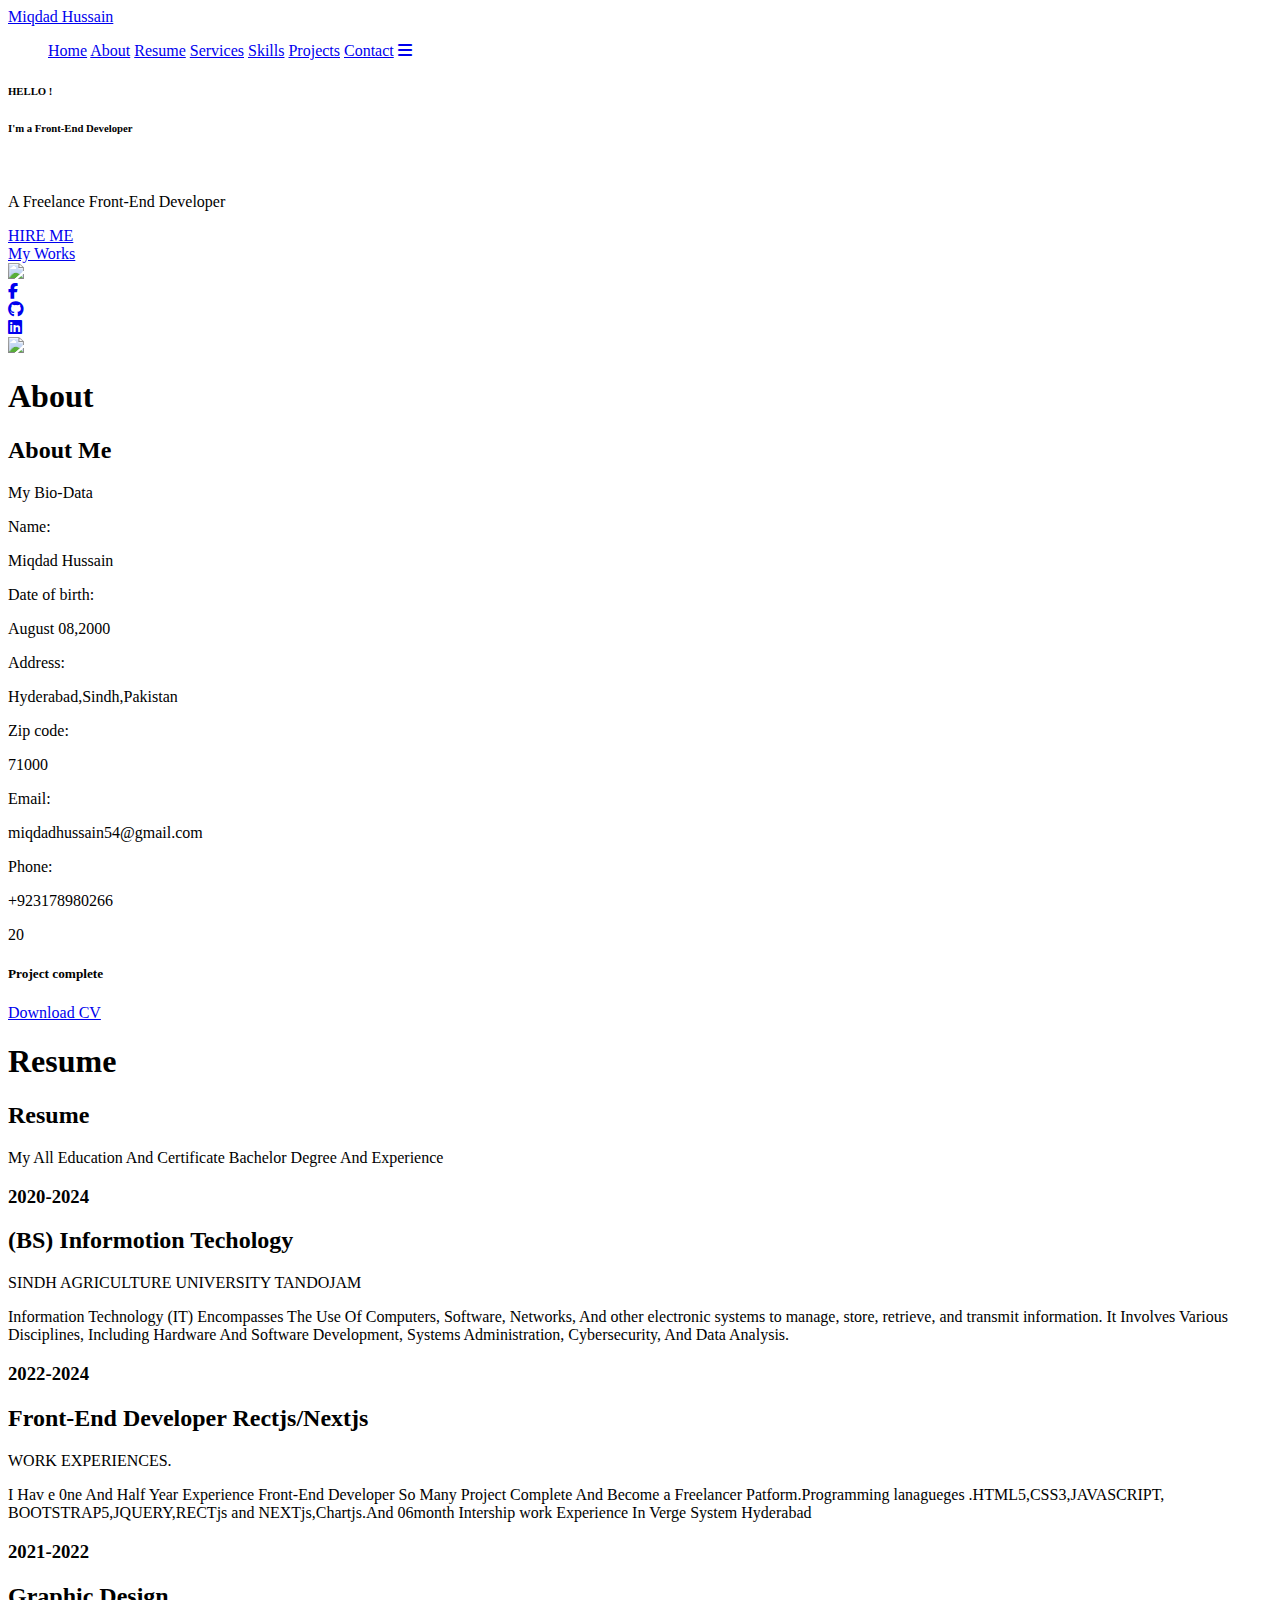
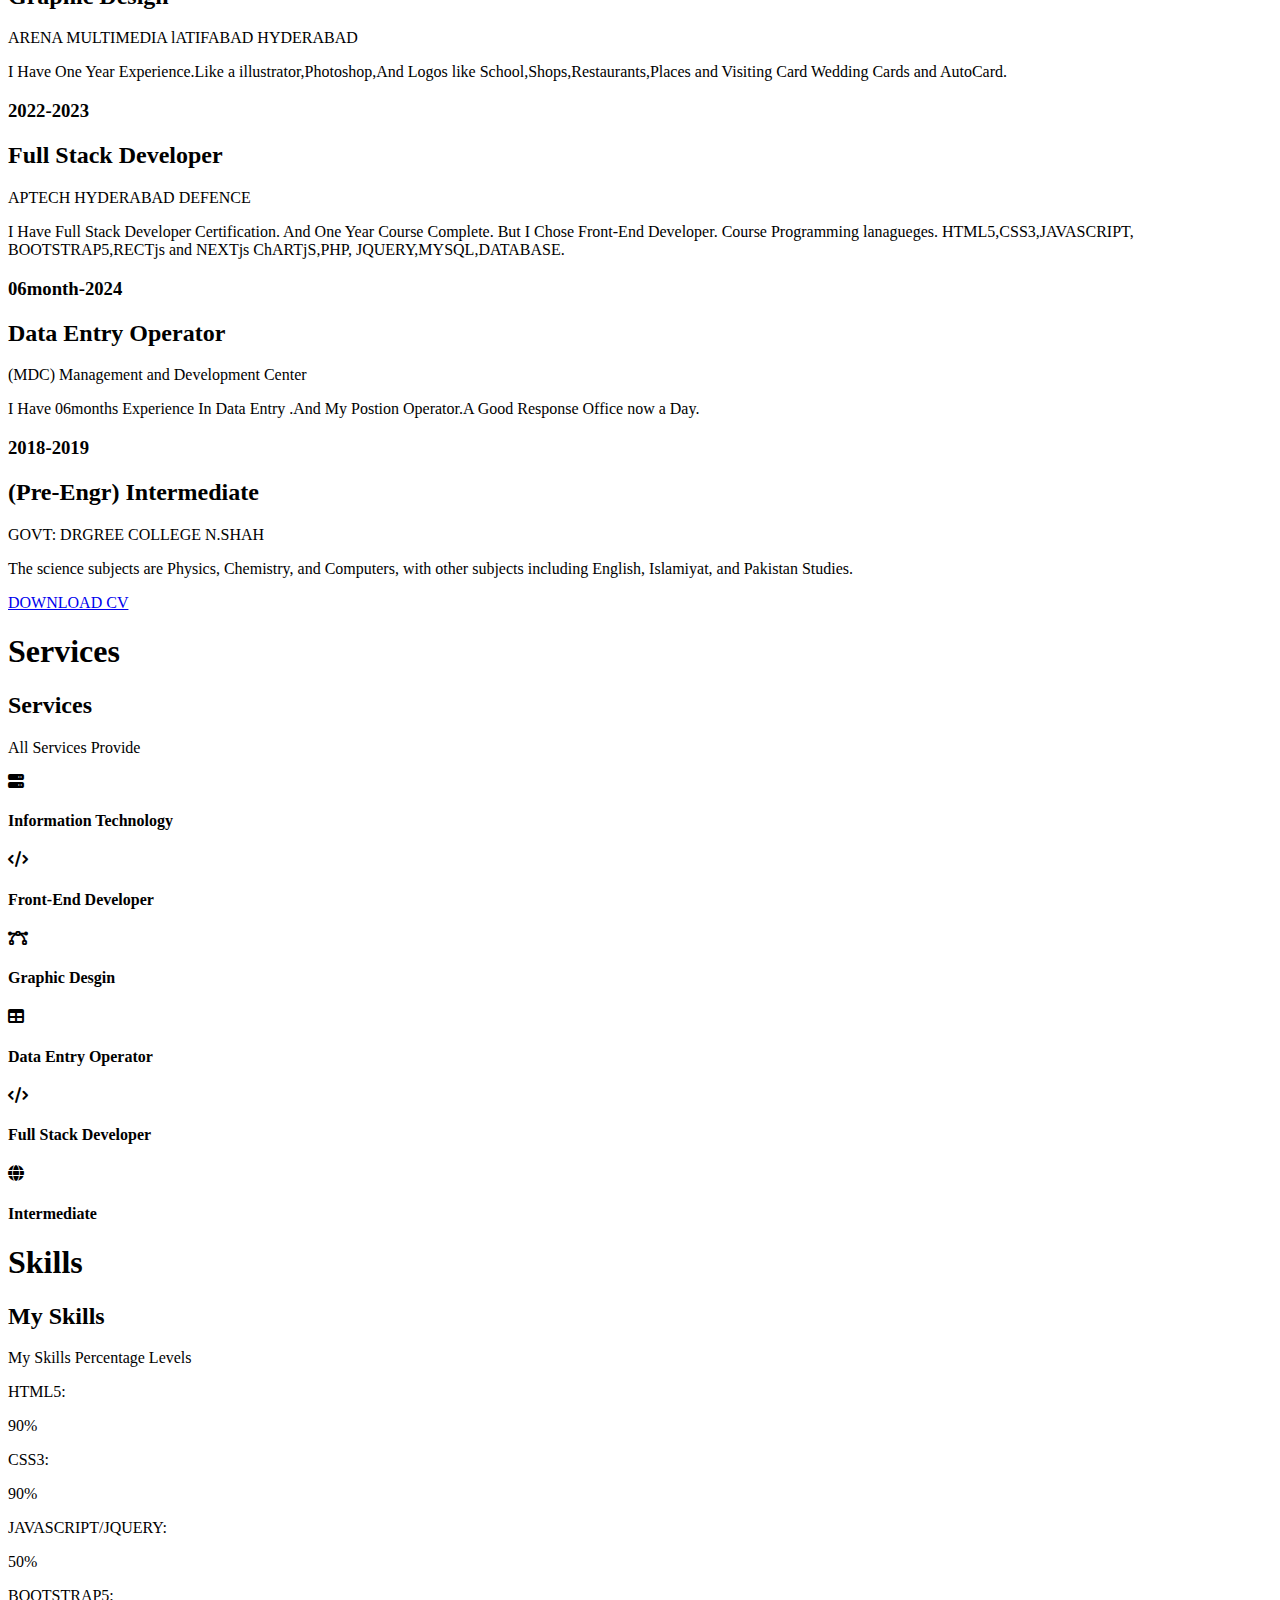
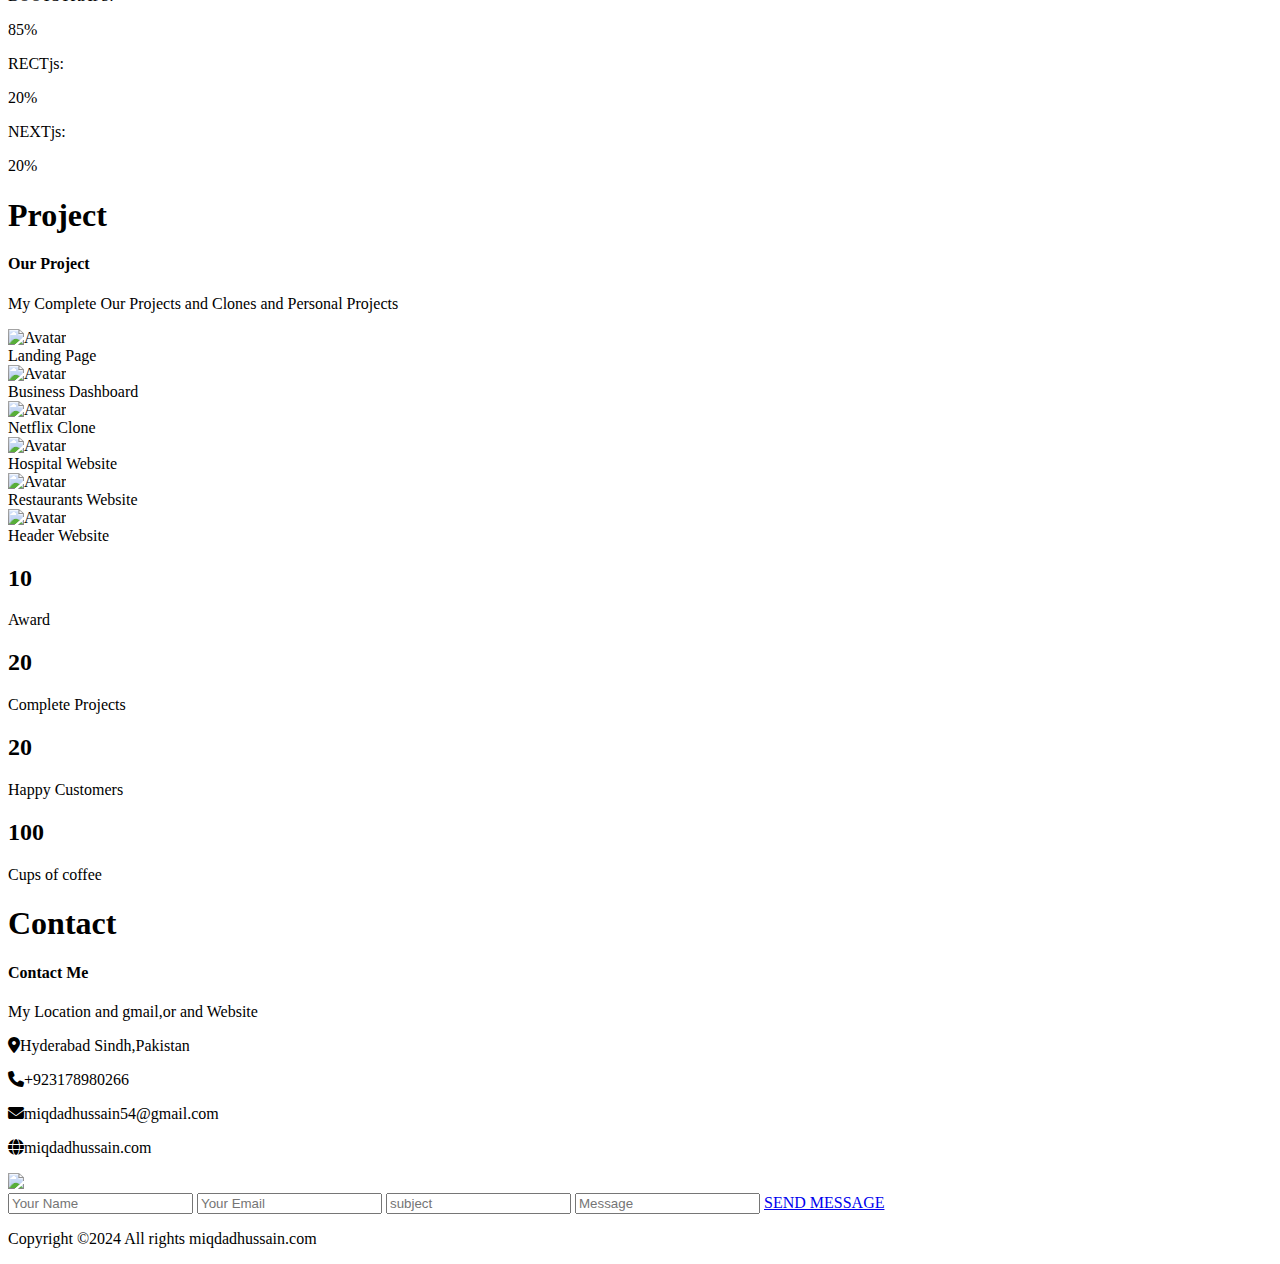
==== commit 63b76684: "Add files via upload" ====
--- a/index.html
+++ b/index.html
@@ -28,8 +28,8 @@
                             <a href="#Skills">Skills</a>
                             <a href="#project">Projects</a>
                             <a href="#contact">Contact</a>
-                            <!-- <a href="javascript:void(0);" class="icon" onclick="myFunction()">
-                                    <i class="fa fa-bars"></i> -->
+                            <a href="javascript:void(0);" class="icon" onclick="myFunction()">
+                                <i class="fa fa-bars"></i>
                             </a>
                         </ul>
                     </div>
@@ -55,7 +55,7 @@
                     </div>
                     <div class="image-back">
                         <div class="body-image">
-                            <img src="./assets/image/IMG-20220510-WA0015-removebg-preview.png">
+                            <img src="./assets/image/2nd-removebg-preview (1).png">
                         </div>
                     </div>
                     <div class="main-facebook">
@@ -72,7 +72,8 @@
                         </div>
                         <div class="linkedin-border">
                             <div class="linkedin">
-                                <a href="https://www.linkedin.com/in/miqdad-hussain-1a3720246/"><i class="fa-brands fa-linkedin"></i></a>
+                                <a href="https://www.linkedin.com/in/miqdad-hussain-7b2823329/"><i
+                                        class="fa-brands fa-linkedin"></i></a>
                             </div>
                         </div>
                     </div>
@@ -531,17 +532,17 @@
 
 
         var mySwiper = new Swiper(".header", {
-    direction: "vertical",
-    loop: true,
-    pagination: ".end-website",
-    grabCursor: true,
-    speed: 1000,
-    paginationClickable: true,
-    parallax: true,
-    autoplay: false,
-    effect: "slide",
-    mousewheelControl: 1
-  });
+            direction: "vertical",
+            loop: true,
+            pagination: ".end-website",
+            grabCursor: true,
+            speed: 1000,
+            paginationClickable: true,
+            parallax: true,
+            autoplay: false,
+            effect: "slide",
+            mousewheelControl: 1
+        });
     </script>
 </body>
 
